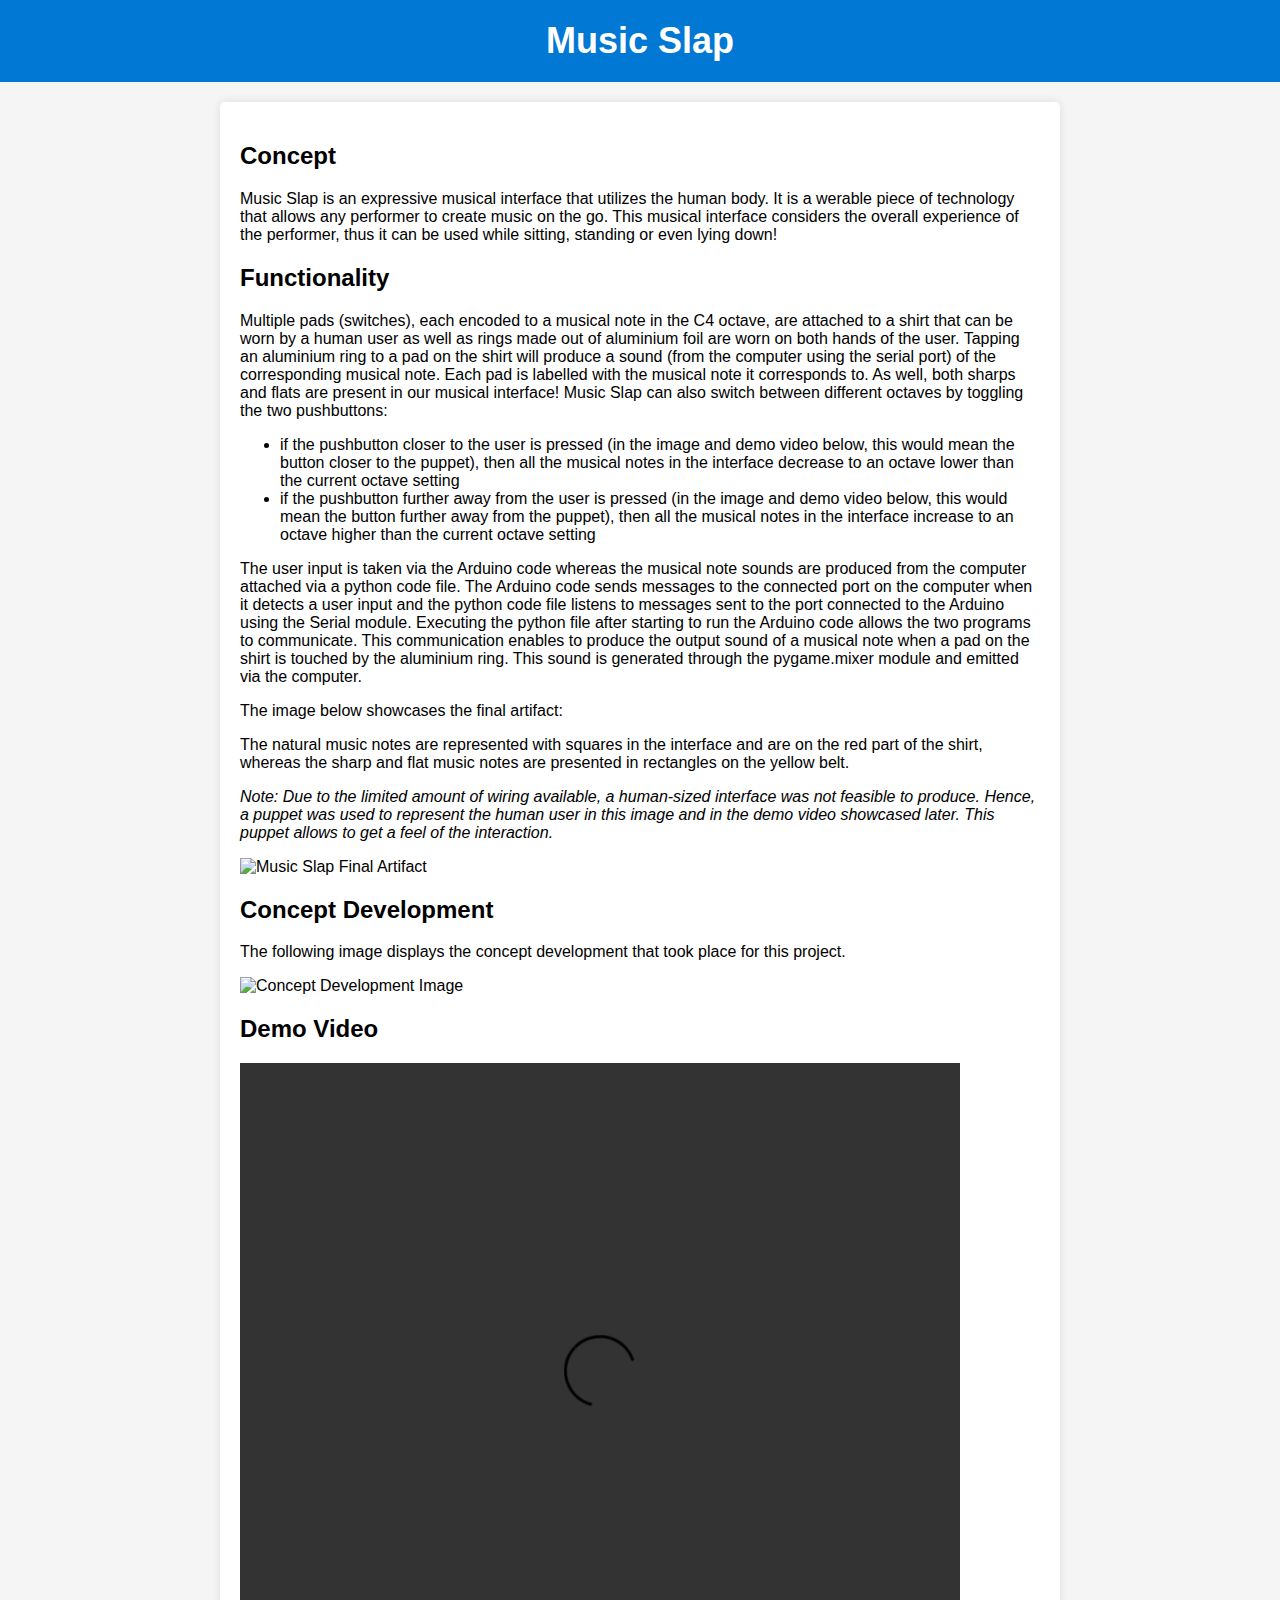
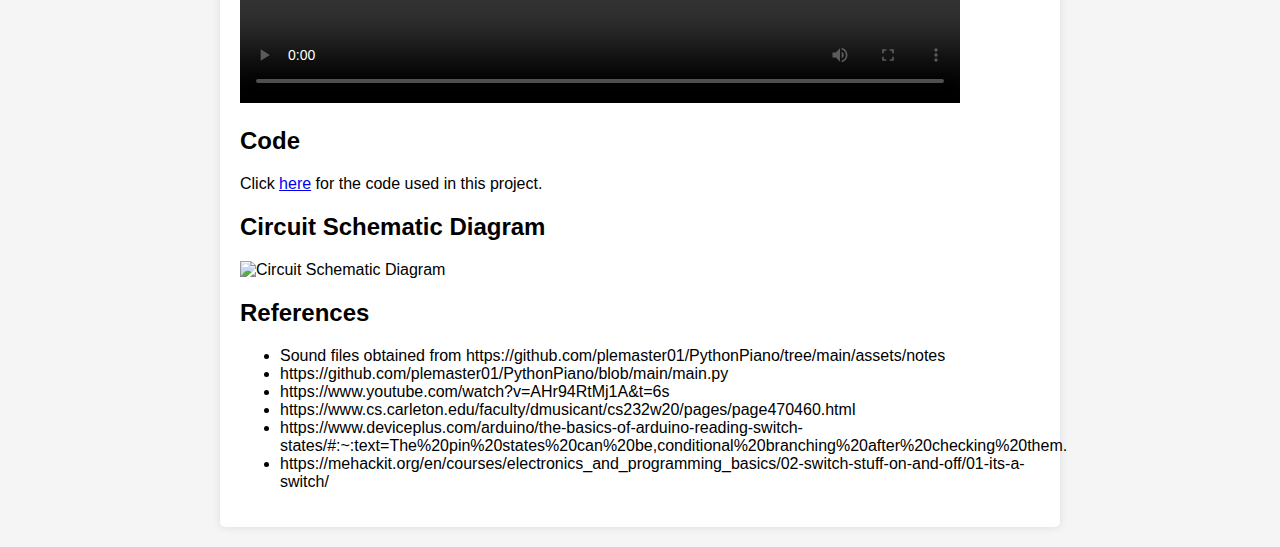
==== A1/index.html @ 2ca3359d "Added html and css files" ====
<!DOCTYPE html>
<html lang="en">
<head>
    <link rel="stylesheet" type="text/css" href="style.css">
    <title>Music Slap</title>
</head>
<body>
    <header>
        <h1>Music Slap</h1>
    </header>

    <div class="container">

        <h2>Concept</h2>
        <p>
            Music Slap is an expressive musical interface that utilizes the human body. It is a werable piece of technology that allows any performer to create music on the go. This musical interface considers the overall experience of the performer, thus it can be used while sitting, standing or even lying down!
        </p>
        <h2>Functionality</h2>
        <p>
            Multiple pads (switches), each encoded to a musical note in the C4 octave, are attached to a shirt that can be worn by a human user as well as rings made out of aluminium foil are worn on both hands of the user. Tapping an aluminium ring to a pad on the shirt will produce a sound (from the computer using the serial port) of the corresponding musical note. Each pad is labelled with the musical note it corresponds to. As well, both sharps and flats are present in our musical interface!
            Music Slap can also switch between different octaves by toggling the two pushbuttons:
            <ul>
                <li>if the pushbutton closer to the user is pressed (in the image and demo video below, this would mean the button closer to the puppet), then all the musical notes in the interface decrease to an octave lower than the current octave setting</li>
                <li>if the pushbutton further away from the user is pressed (in the image and demo video below, this would mean the button further away from the puppet), then all the musical notes in the interface increase to an octave higher than the current octave setting</li>
            </ul>
        </p>
            The user input is taken via the Arduino code whereas the musical note sounds are produced from the computer attached via a python code file. The Arduino code sends messages to the connected port on the computer when it detects a user input and the python code file listens to messages sent to the port connected to the Arduino using the Serial module. Executing the python file after starting to run the Arduino code allows the two programs to communicate. This communication enables to produce the output sound of a musical note when a pad on the shirt is touched by the aluminium ring. This sound is generated through the pygame.mixer module and emitted via the computer.
        
        <p>
            The image below showcases the final artifact:
        </p>
        <p>
            The natural music notes are represented with squares in the interface and are on the red part of the shirt, whereas the sharp and flat music notes are presented in rectangles on the yellow belt.
        </p>
        <p>
            <em>Note: Due to the limited amount of wiring available, a human-sized interface was not feasible to produce. Hence, a puppet was used to represent the human user in this image and in the demo video showcased later. This puppet allows to get a feel of the interaction. </em>
        </p>
        <img src="CPSC599-A1-Photo.jpg" alt="Music Slap Final Artifact">

        <h2>Concept Development</h2>
        <p>The following image displays the concept development that took place for this project.</p>
        <img src="ConceptDev.jpg" alt="Concept Development Image">

        <h2>Demo Video</h2>
        <video width="720" height="640" controls>
            <source src="demo.mp4" type="video/mp4">
        </video>

        <h2>Code</h2>
        <p>Click <a href="https://github.com/vemulapalli3/vemulapalli3.github.io/tree/main/A1/code" target="_blank">here</a> for the code used in this project.</p>

        <h2>Circuit Schematic Diagram</h2>
        <img src="Schematic.PNG" alt="Circuit Schematic Diagram">

        <h2>References</h2>
        <p>
            <ul>
                <li>Sound files obtained from  https://github.com/plemaster01/PythonPiano/tree/main/assets/notes </li>
                <li>https://github.com/plemaster01/PythonPiano/blob/main/main.py </li>
                <li>https://www.youtube.com/watch?v=AHr94RtMj1A&t=6s </li>
                <li>https://www.cs.carleton.edu/faculty/dmusicant/cs232w20/pages/page470460.html </li>
                <li>https://www.deviceplus.com/arduino/the-basics-of-arduino-reading-switch-states/#:~:text=The%20pin%20states%20can%20be,conditional%20branching%20after%20checking%20them. </li>
                <li>https://mehackit.org/en/courses/electronics_and_programming_basics/02-switch-stuff-on-and-off/01-its-a-switch/ </li>
            </ul>
        </p>
    </div>
</body>
</html>
---- A1/style.css ----
body {
    font-family: Arial, sans-serif;
    margin: 0;
    padding: 0;
    background-color: #f5f5f5;
}
header {
    background-color: #0078d4;
    color: #fff;
    padding: 20px;
    text-align: center;
}
h1 {
    font-size: 36px;
    margin: 0;
}
img {
    max-width: 800px;
}
.container {
    max-width: 800px;
    margin: 20px auto;
    padding: 20px;
    background-color: #fff;
    box-shadow: 0 0 10px rgba(0, 0, 0, 0.1);
    border-radius: 5px;
}
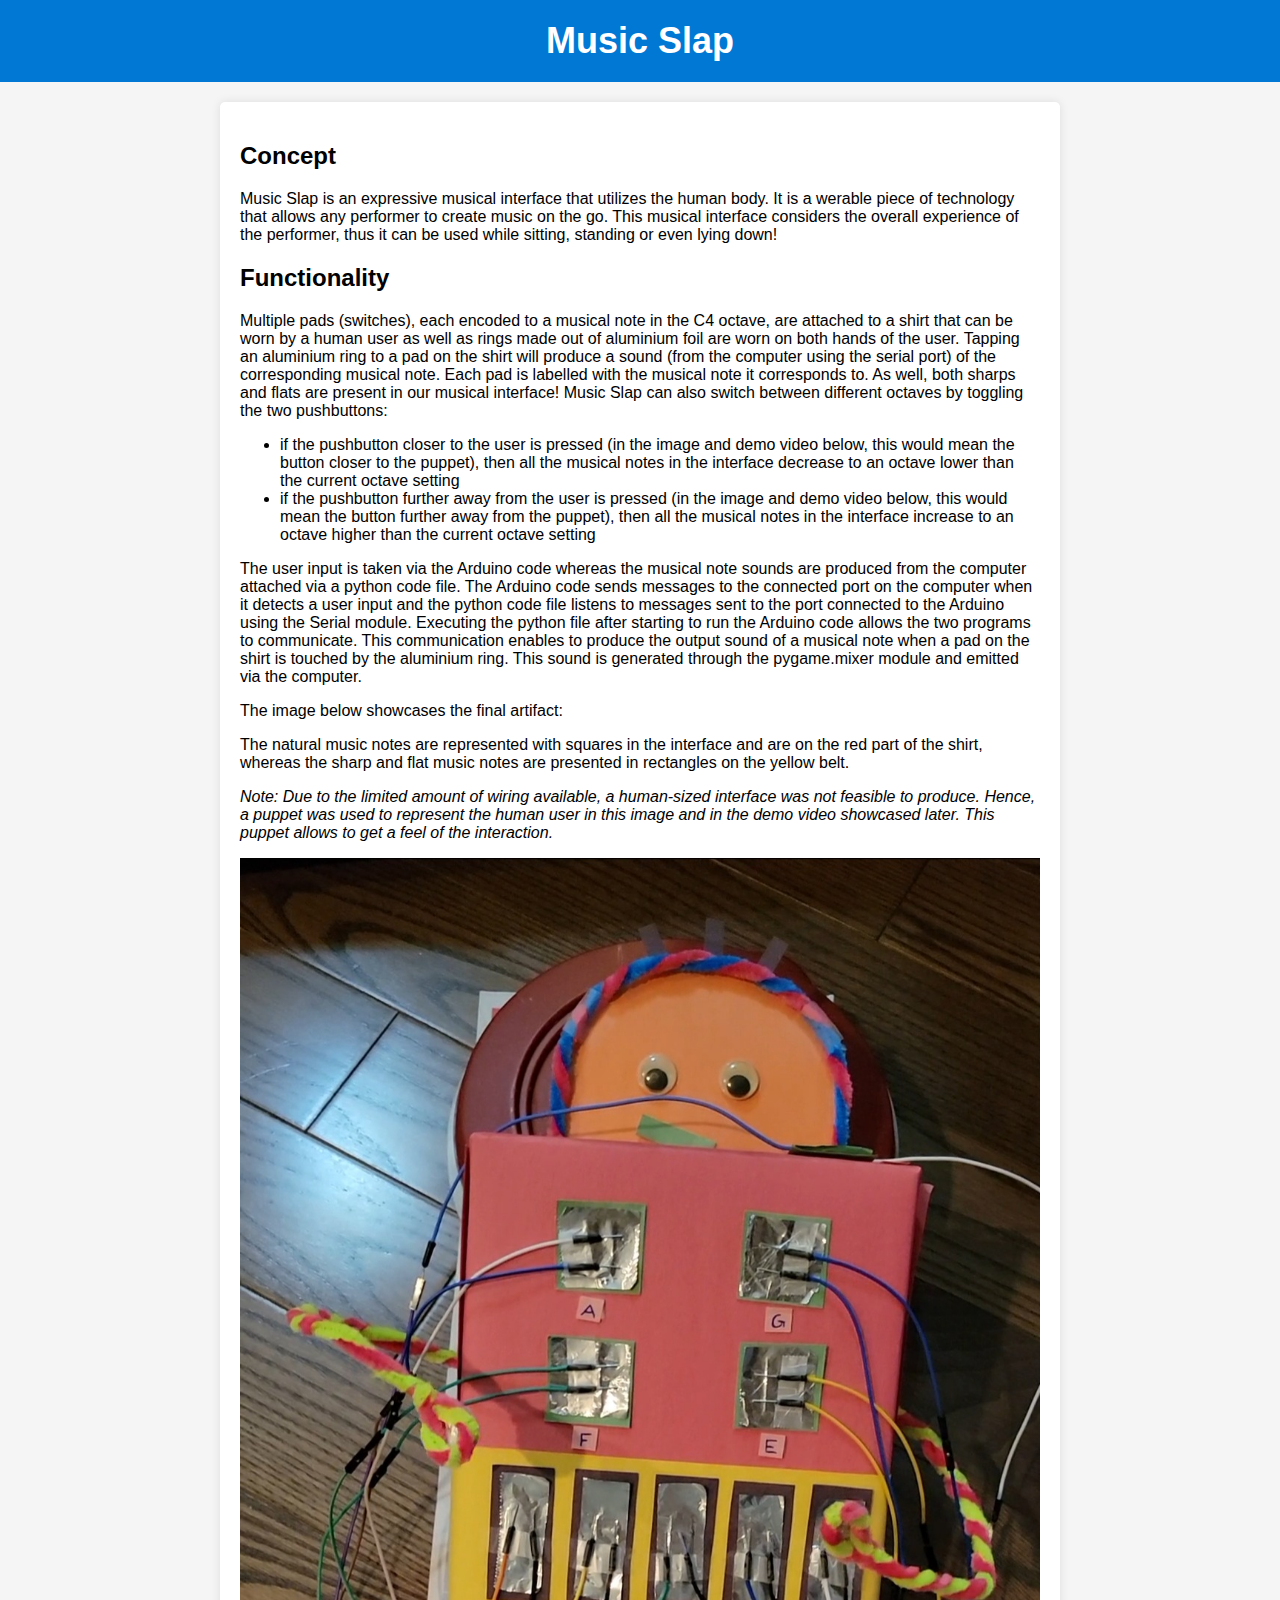
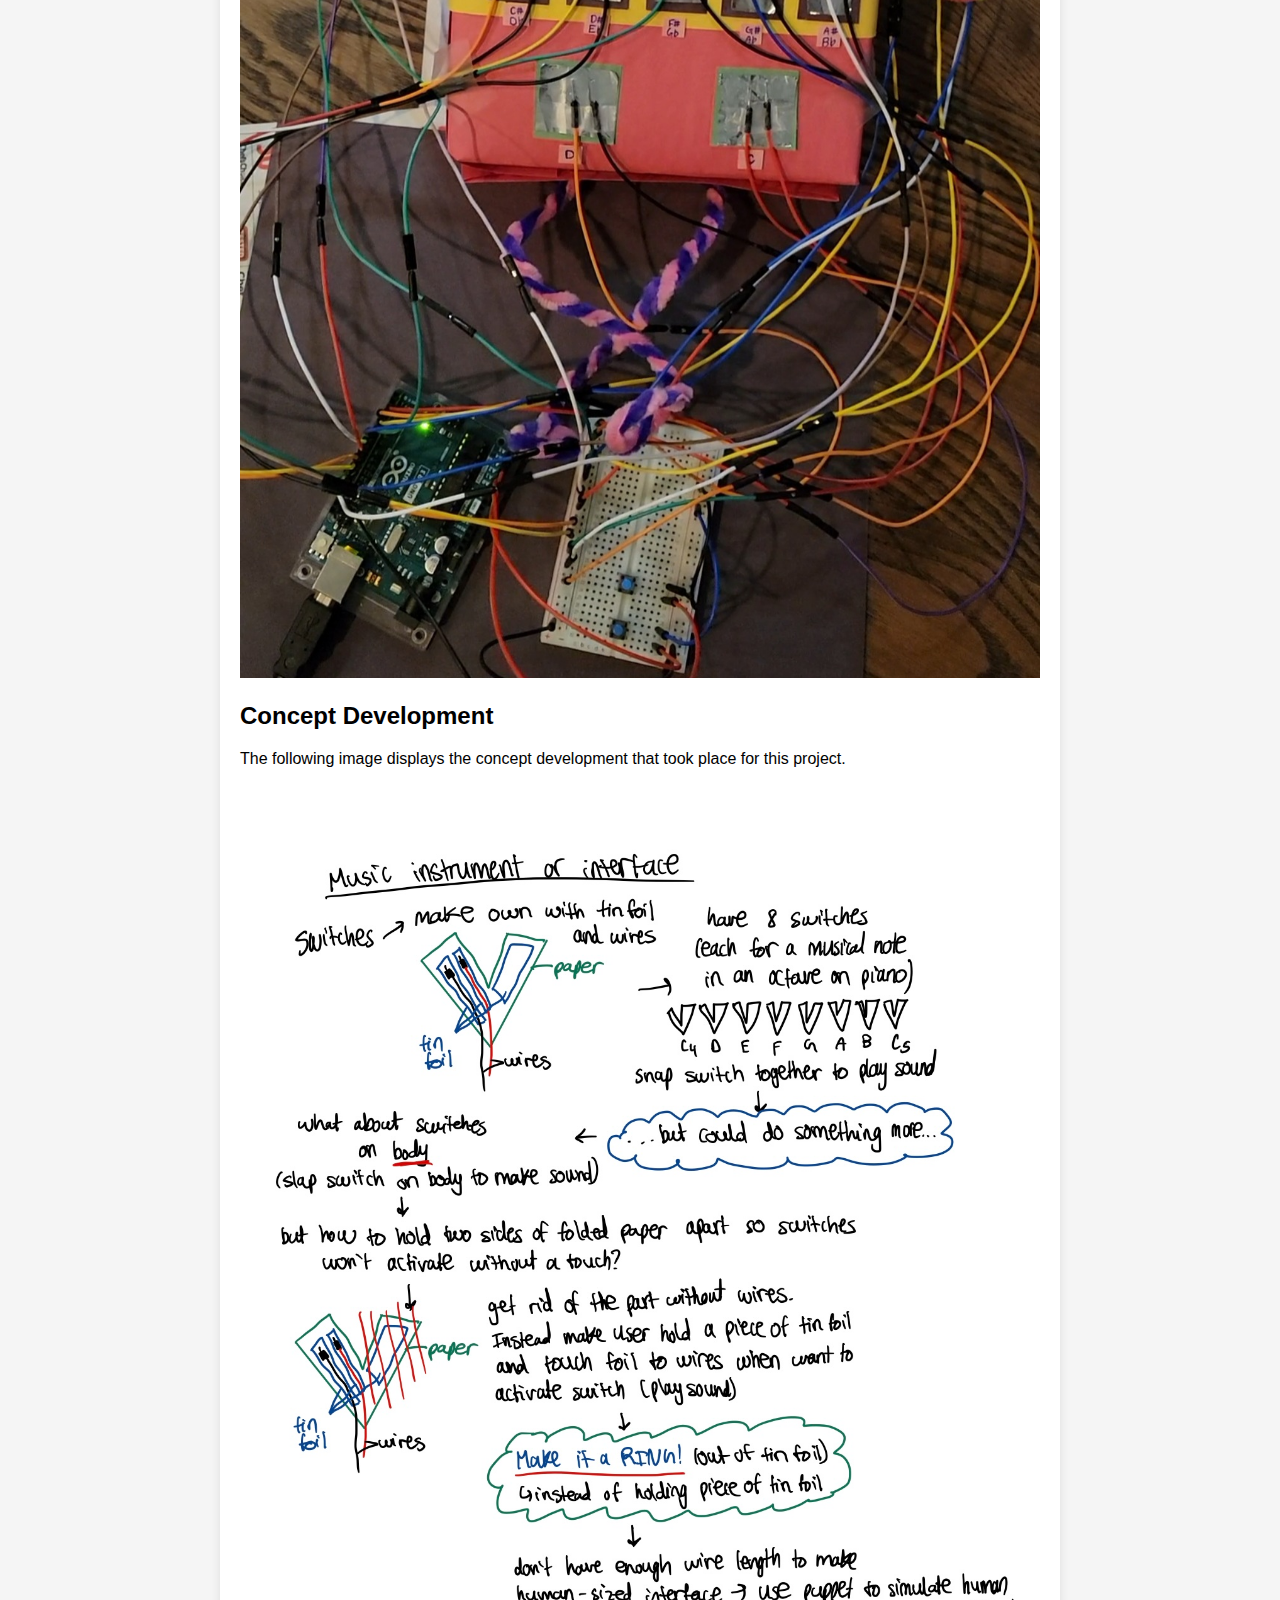
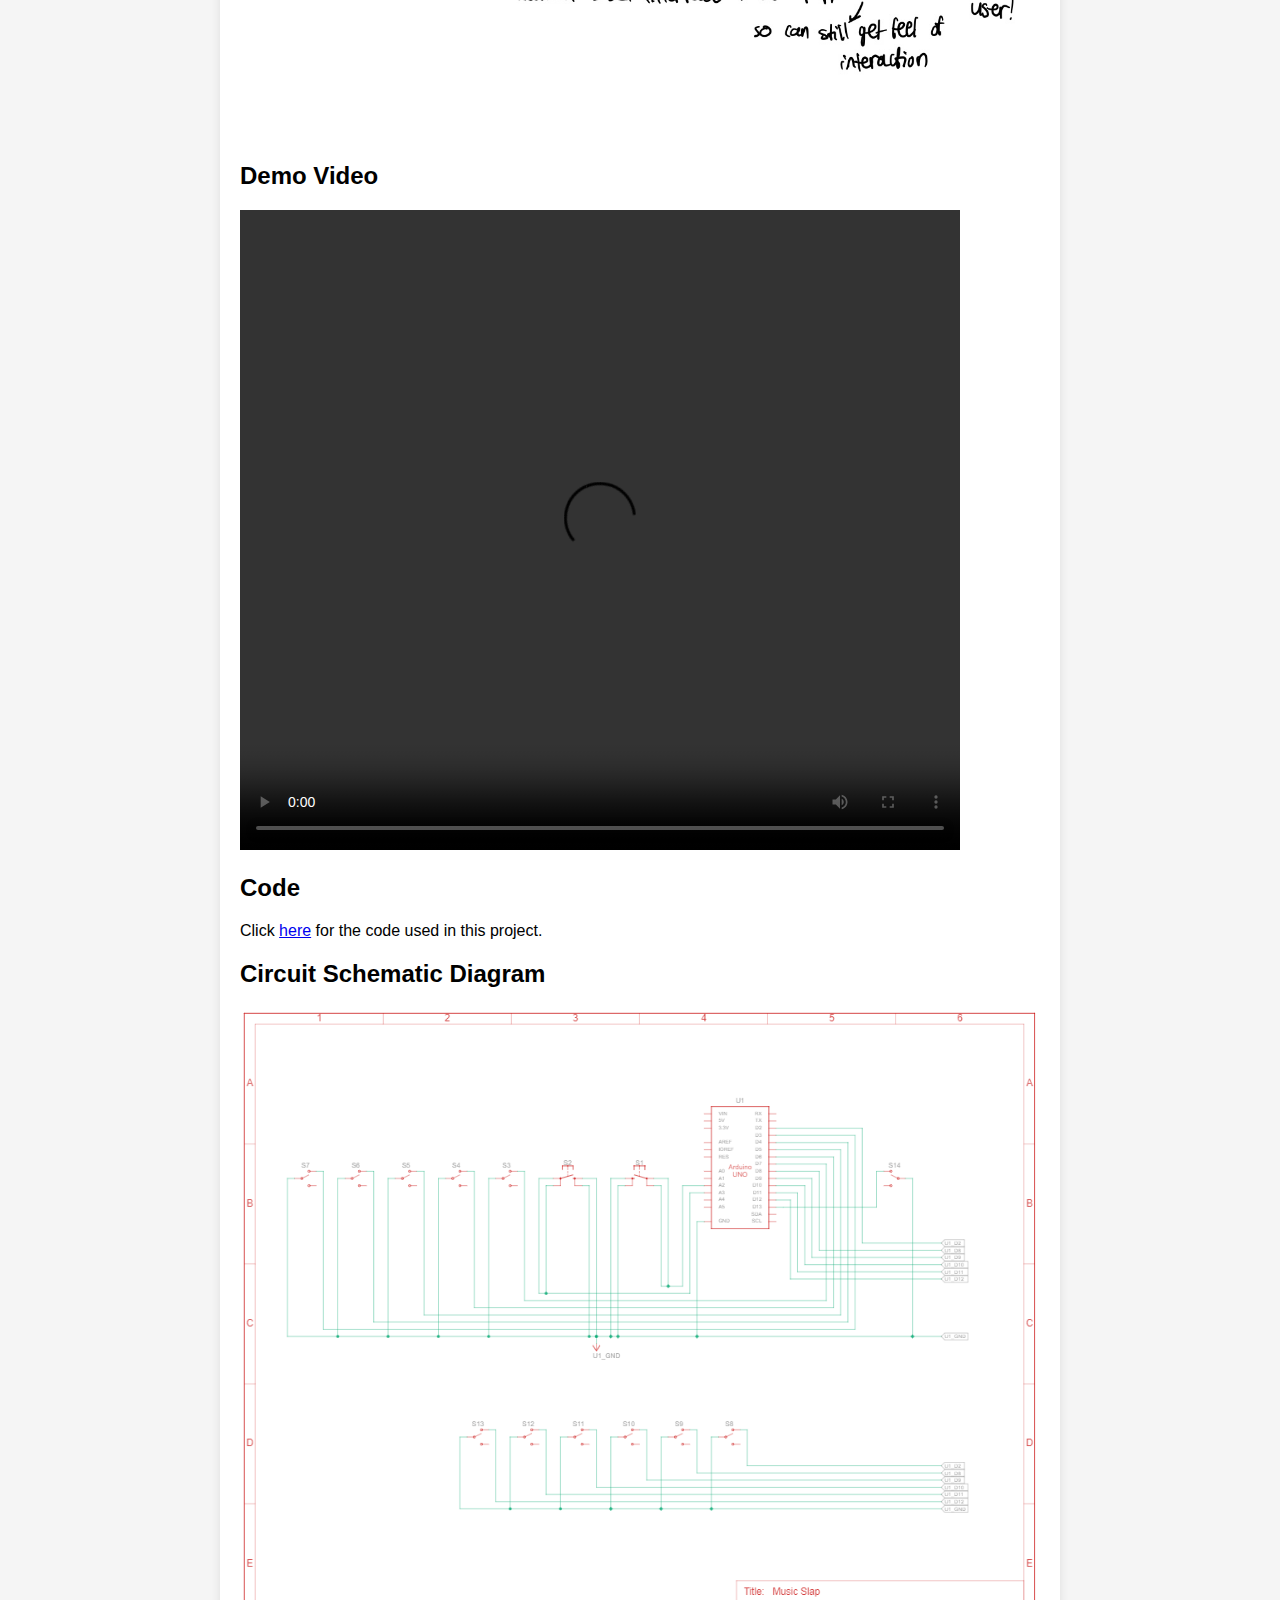
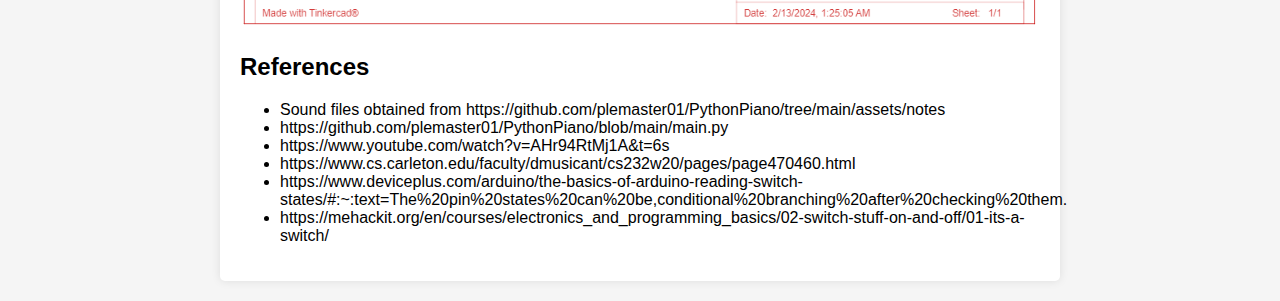
==== commit ea5978d3: "Updated index.html" ====
--- a/A1/index.html
+++ b/A1/index.html
@@ -35,7 +35,7 @@
         <p>
             <em>Note: Due to the limited amount of wiring available, a human-sized interface was not feasible to produce. Hence, a puppet was used to represent the human user in this image and in the demo video showcased later. This puppet allows to get a feel of the interaction. </em>
         </p>
-        <img src="CPSC599-A1-Photo.jpg" alt="Music Slap Final Artifact">
+        <img src="Final_artifact.jpg" alt="Music Slap Final Artifact">
 
         <h2>Concept Development</h2>
         <p>The following image displays the concept development that took place for this project.</p>
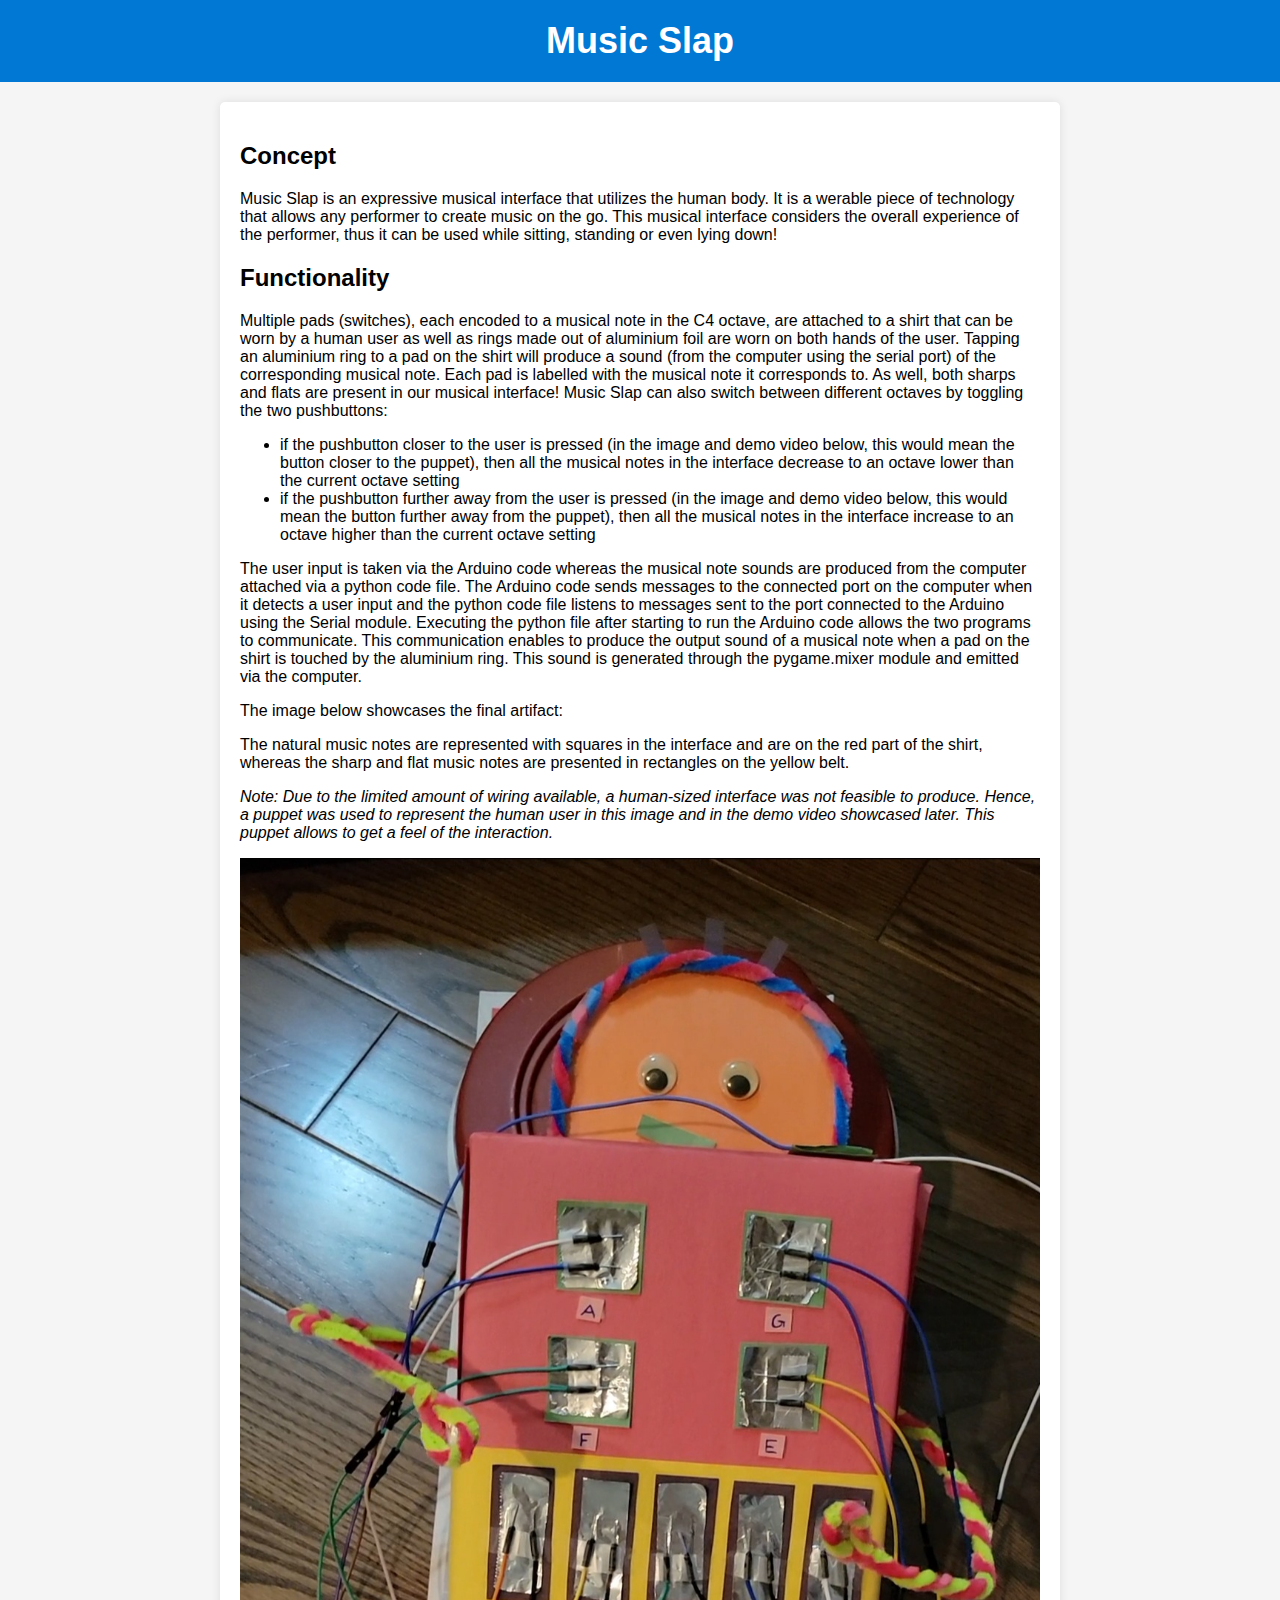
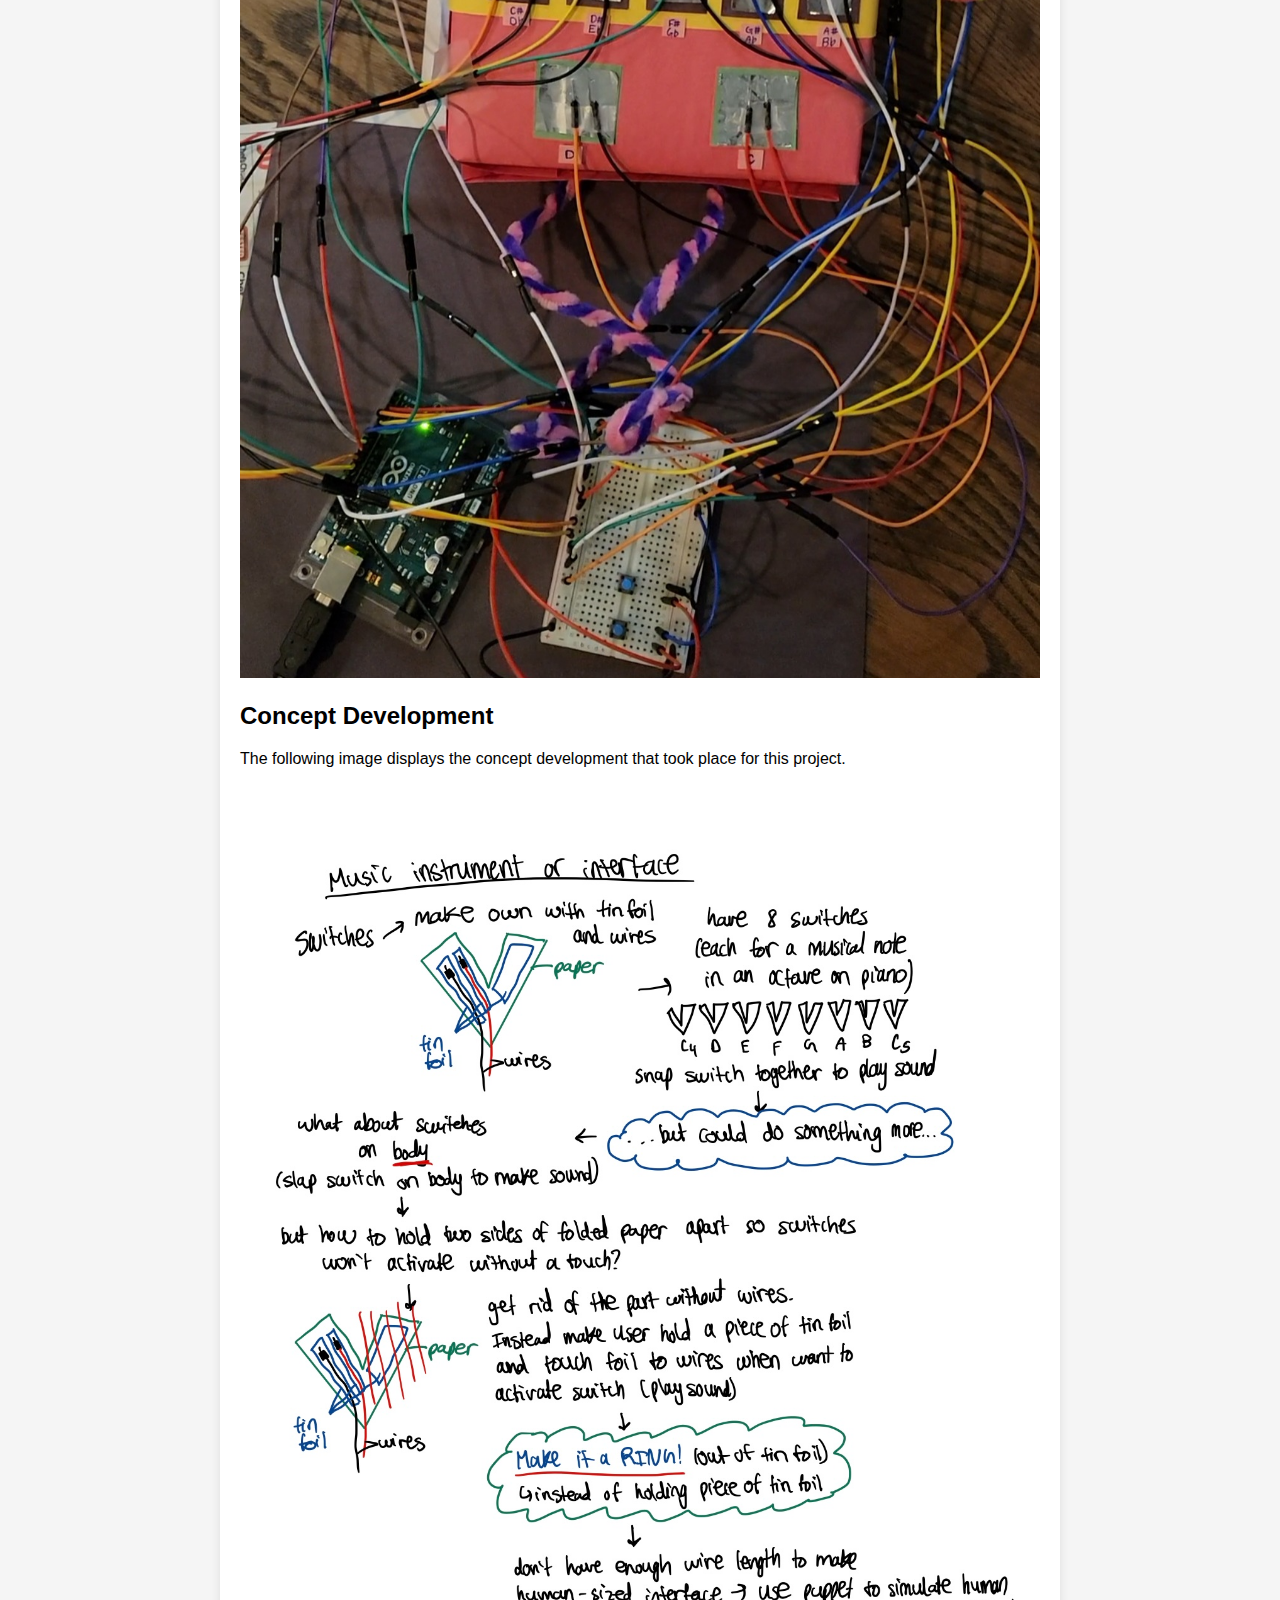
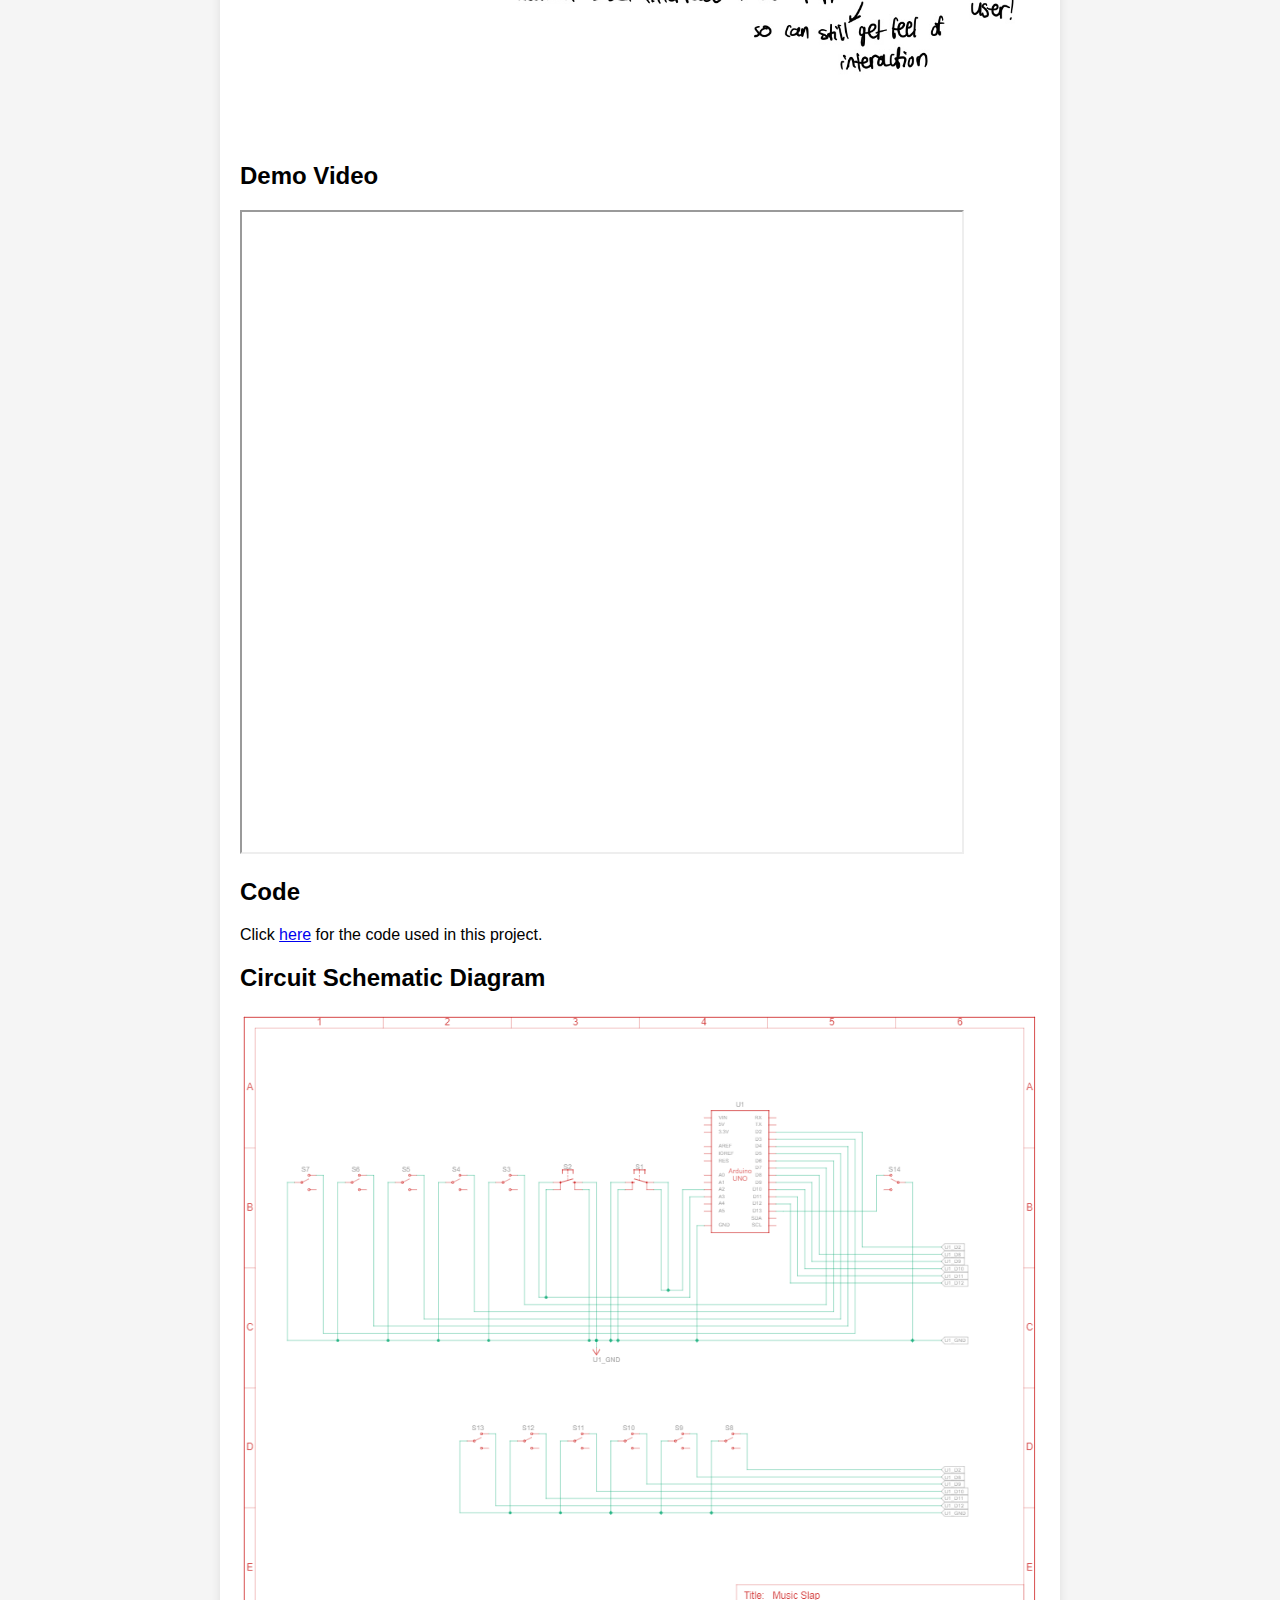
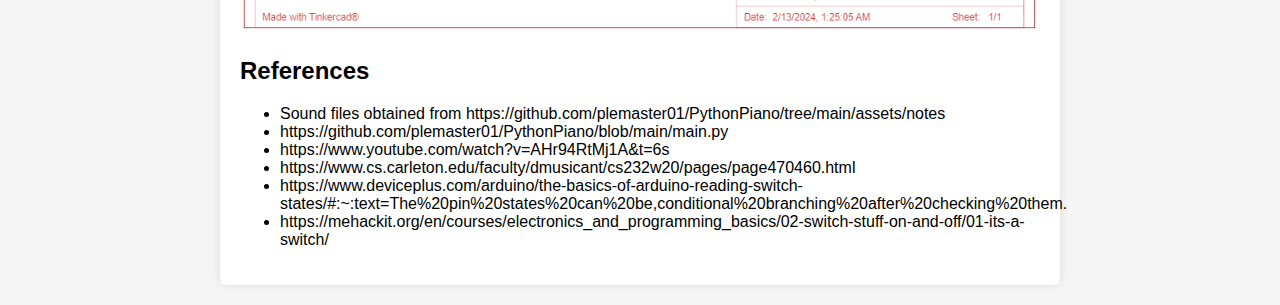
==== commit e2727321: "Updated index.html" ====
--- a/A1/index.html
+++ b/A1/index.html
@@ -42,9 +42,8 @@
         <img src="ConceptDev.jpg" alt="Concept Development Image">
 
         <h2>Demo Video</h2>
-        <video width="720" height="640" controls>
-            <source src="demo.mp4" type="video/mp4">
-        </video>
+        <iframe width="720" height="640" src="">
+        </iframe>
 
         <h2>Code</h2>
         <p>Click <a href="https://github.com/vemulapalli3/vemulapalli3.github.io/tree/main/A1/code" target="_blank">here</a> for the code used in this project.</p>
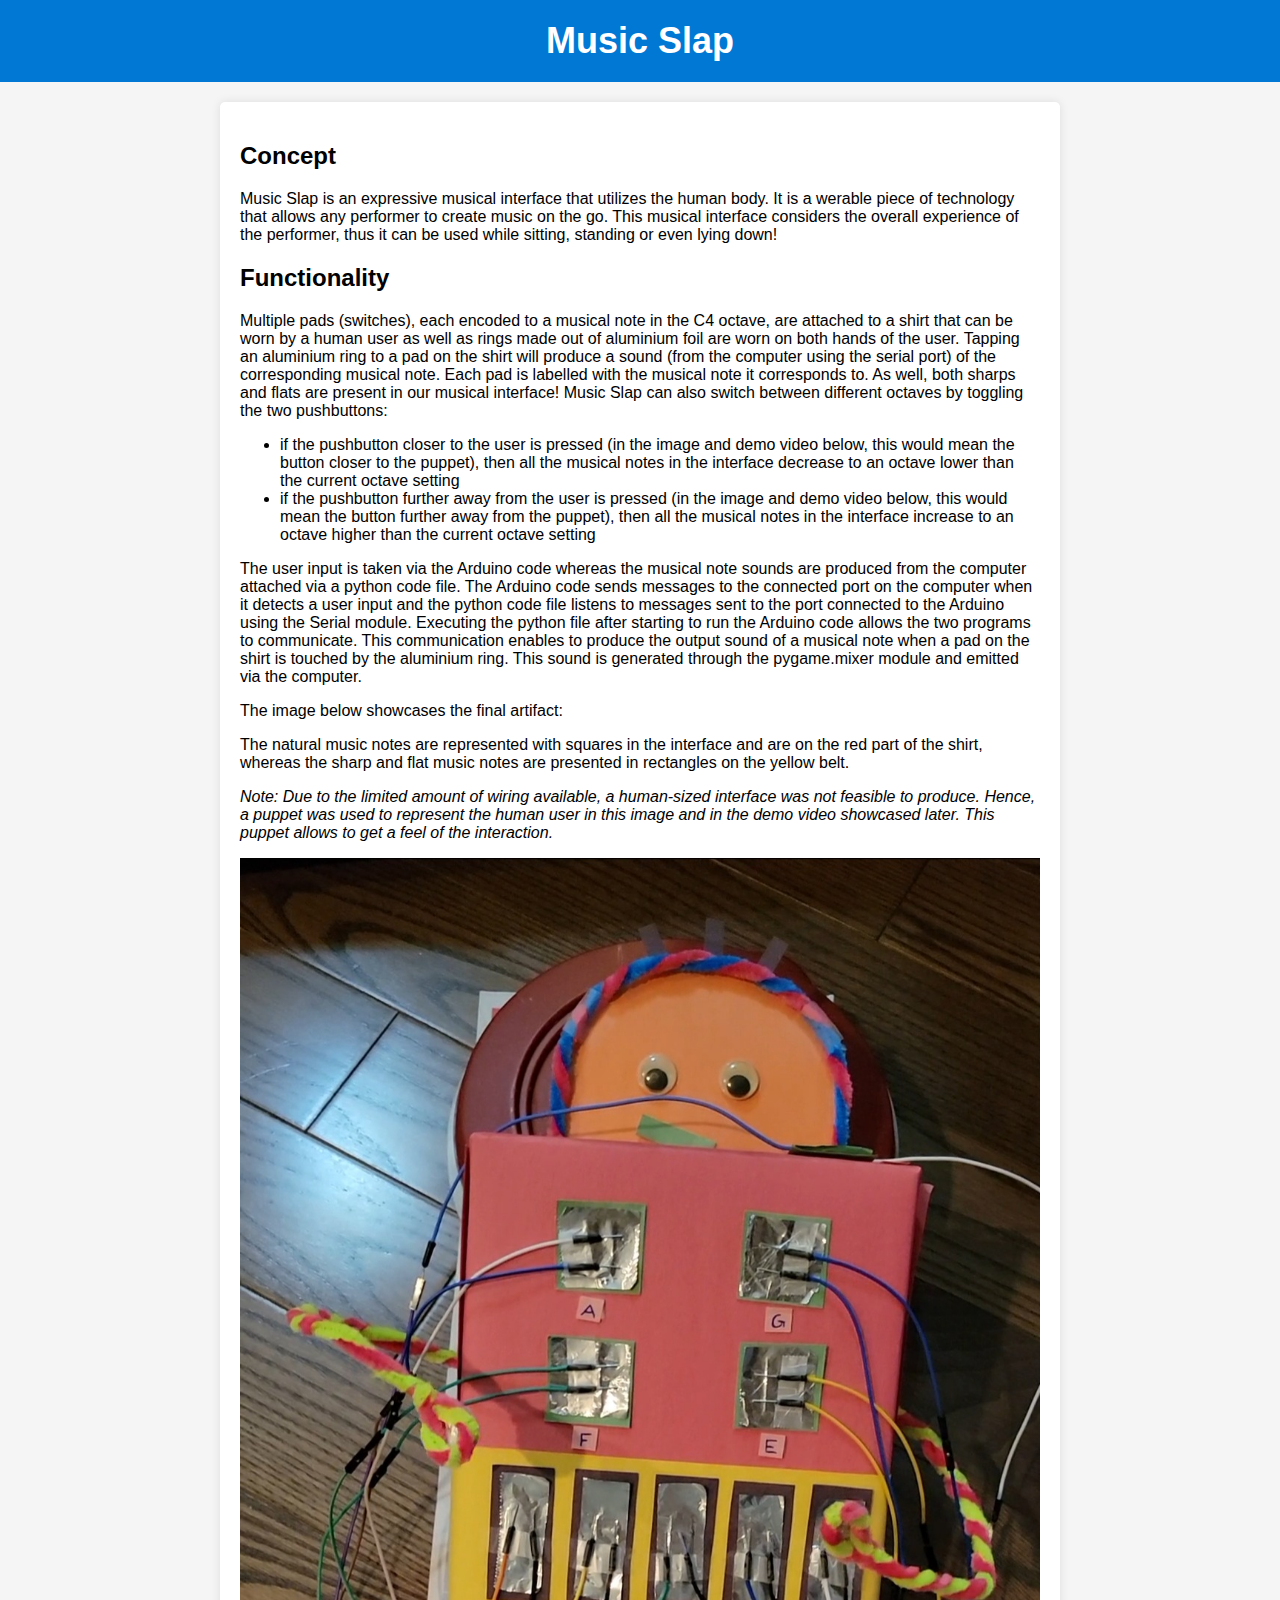
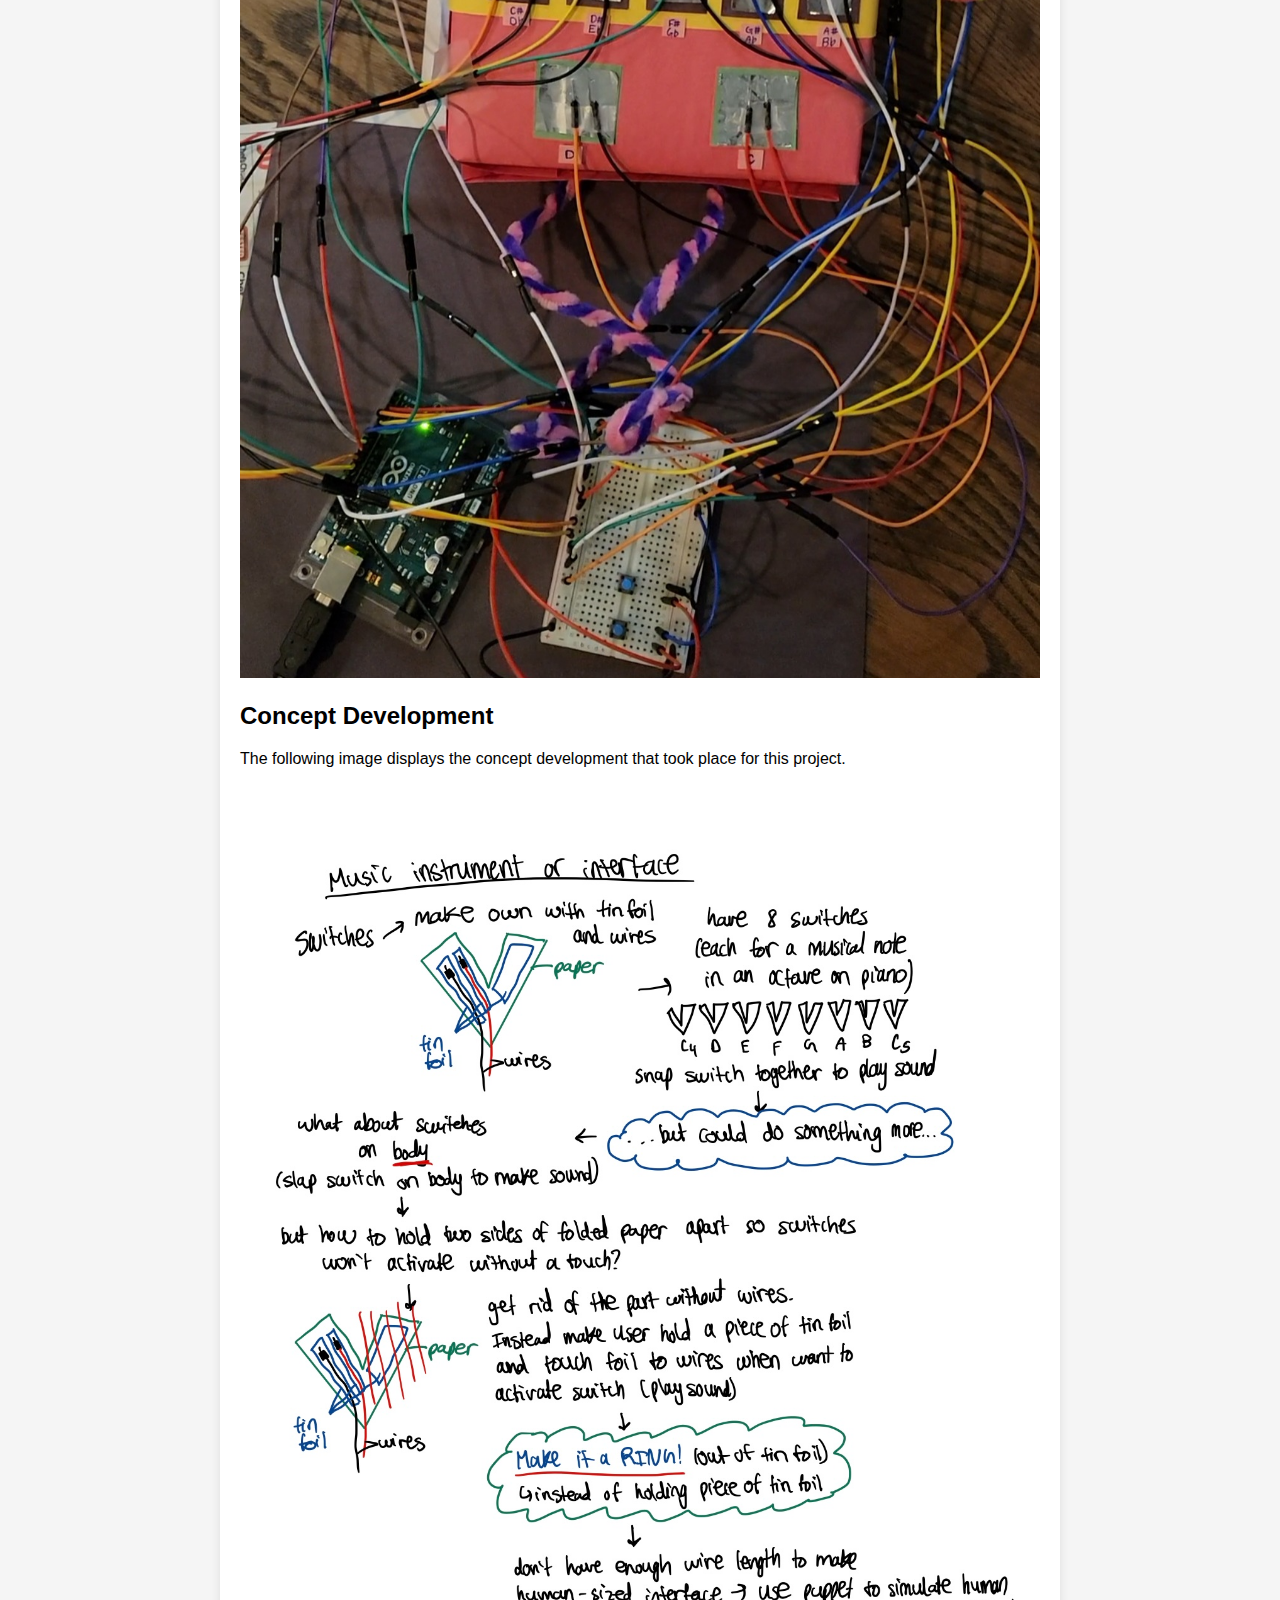
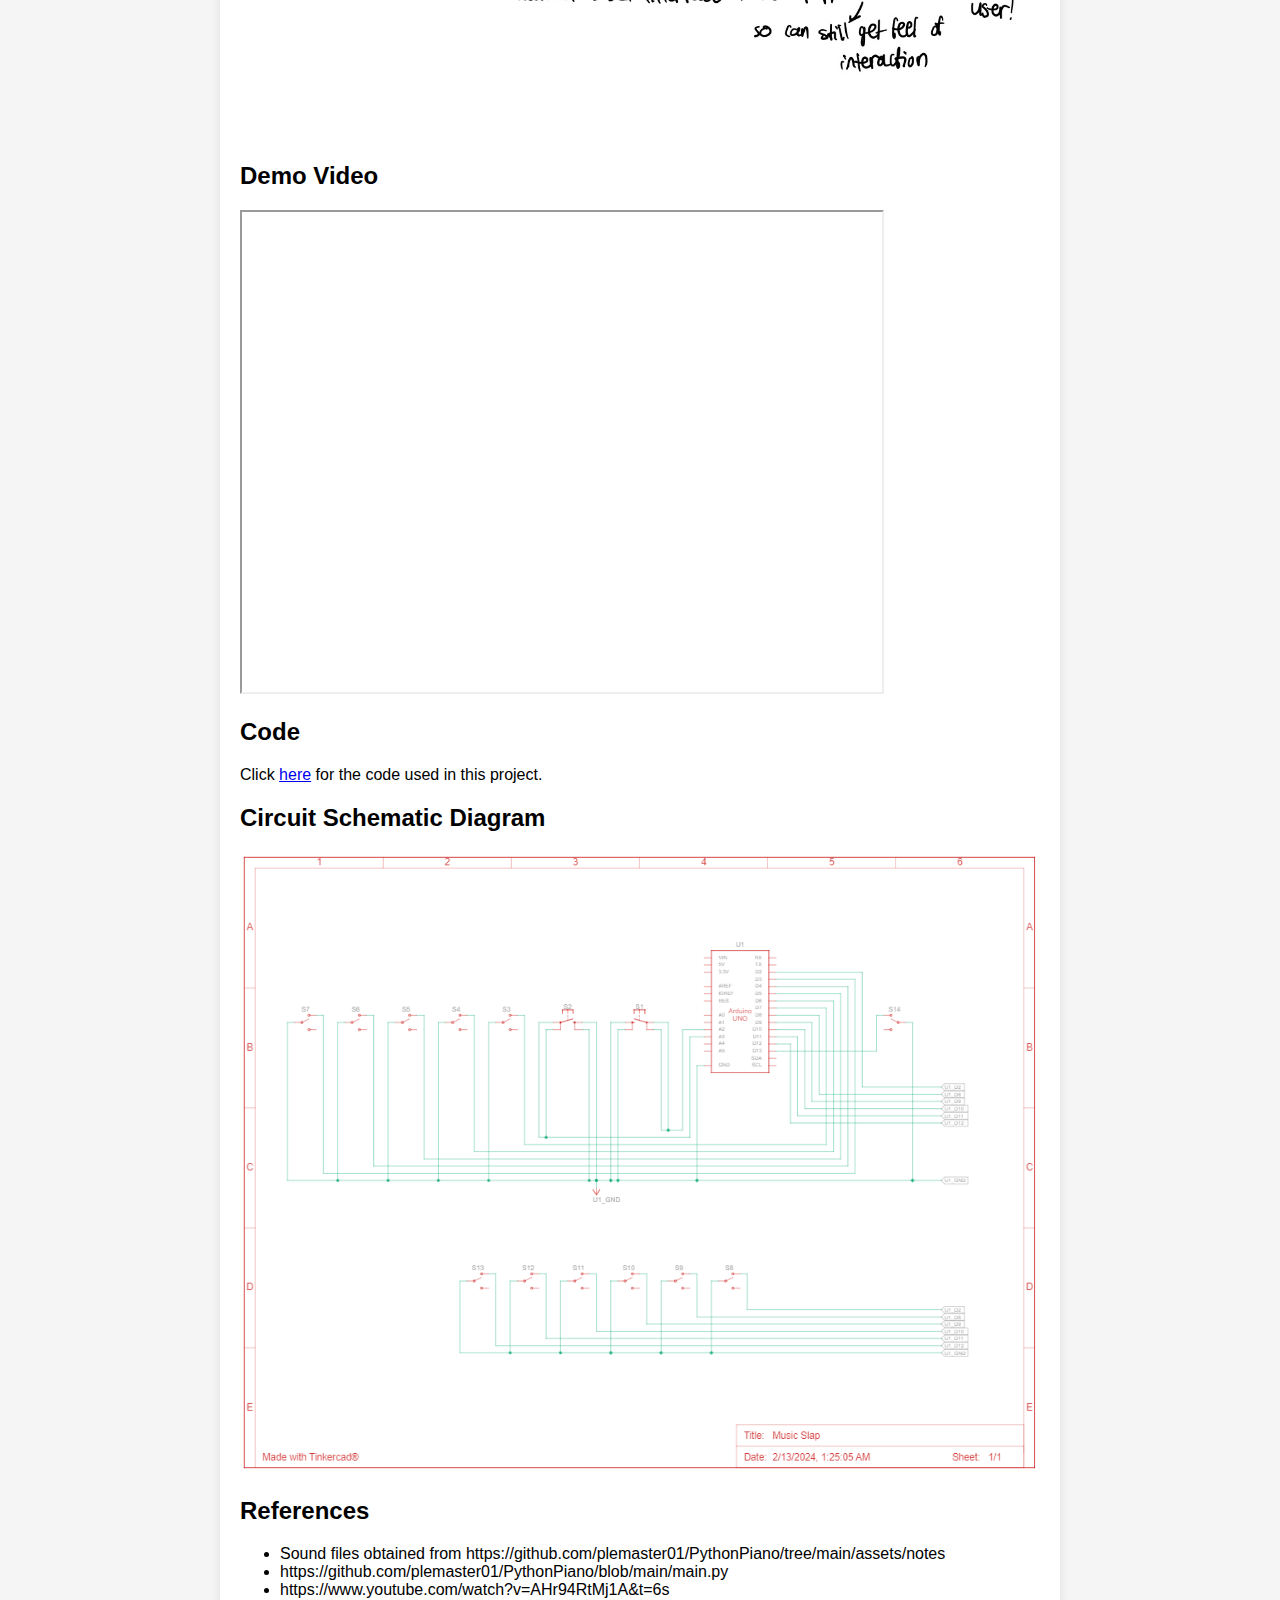
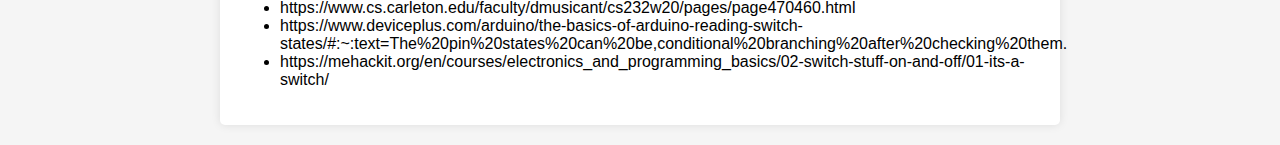
==== commit 56c79f43: "Updated index.html" ====
--- a/A1/index.html
+++ b/A1/index.html
@@ -42,8 +42,7 @@
         <img src="ConceptDev.jpg" alt="Concept Development Image">
 
         <h2>Demo Video</h2>
-        <iframe width="720" height="640" src="">
-        </iframe>
+        <iframe src="https://drive.google.com/file/d/1qc3-45LWglJuselfwNBjFcCY1qp2lzQ5/preview" width="640" height="480" allow="autoplay"></iframe>
 
         <h2>Code</h2>
         <p>Click <a href="https://github.com/vemulapalli3/vemulapalli3.github.io/tree/main/A1/code" target="_blank">here</a> for the code used in this project.</p>
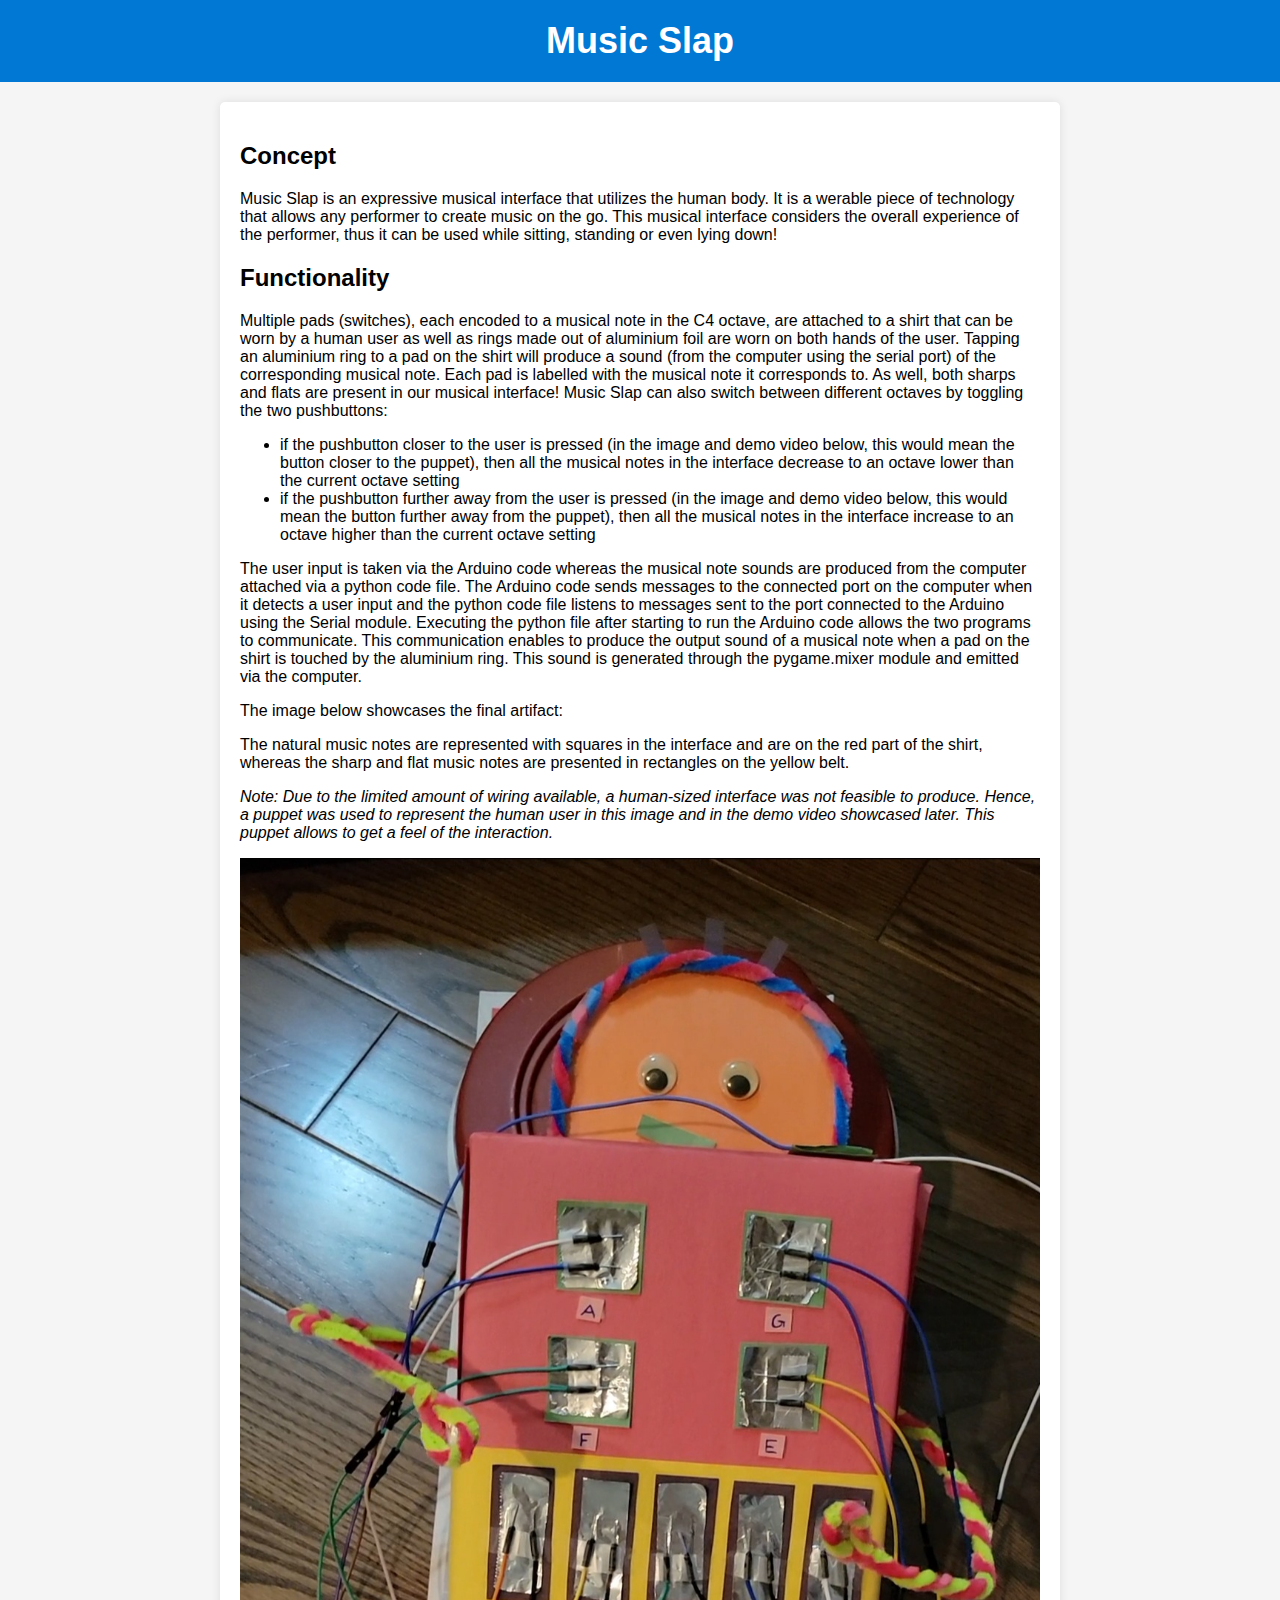
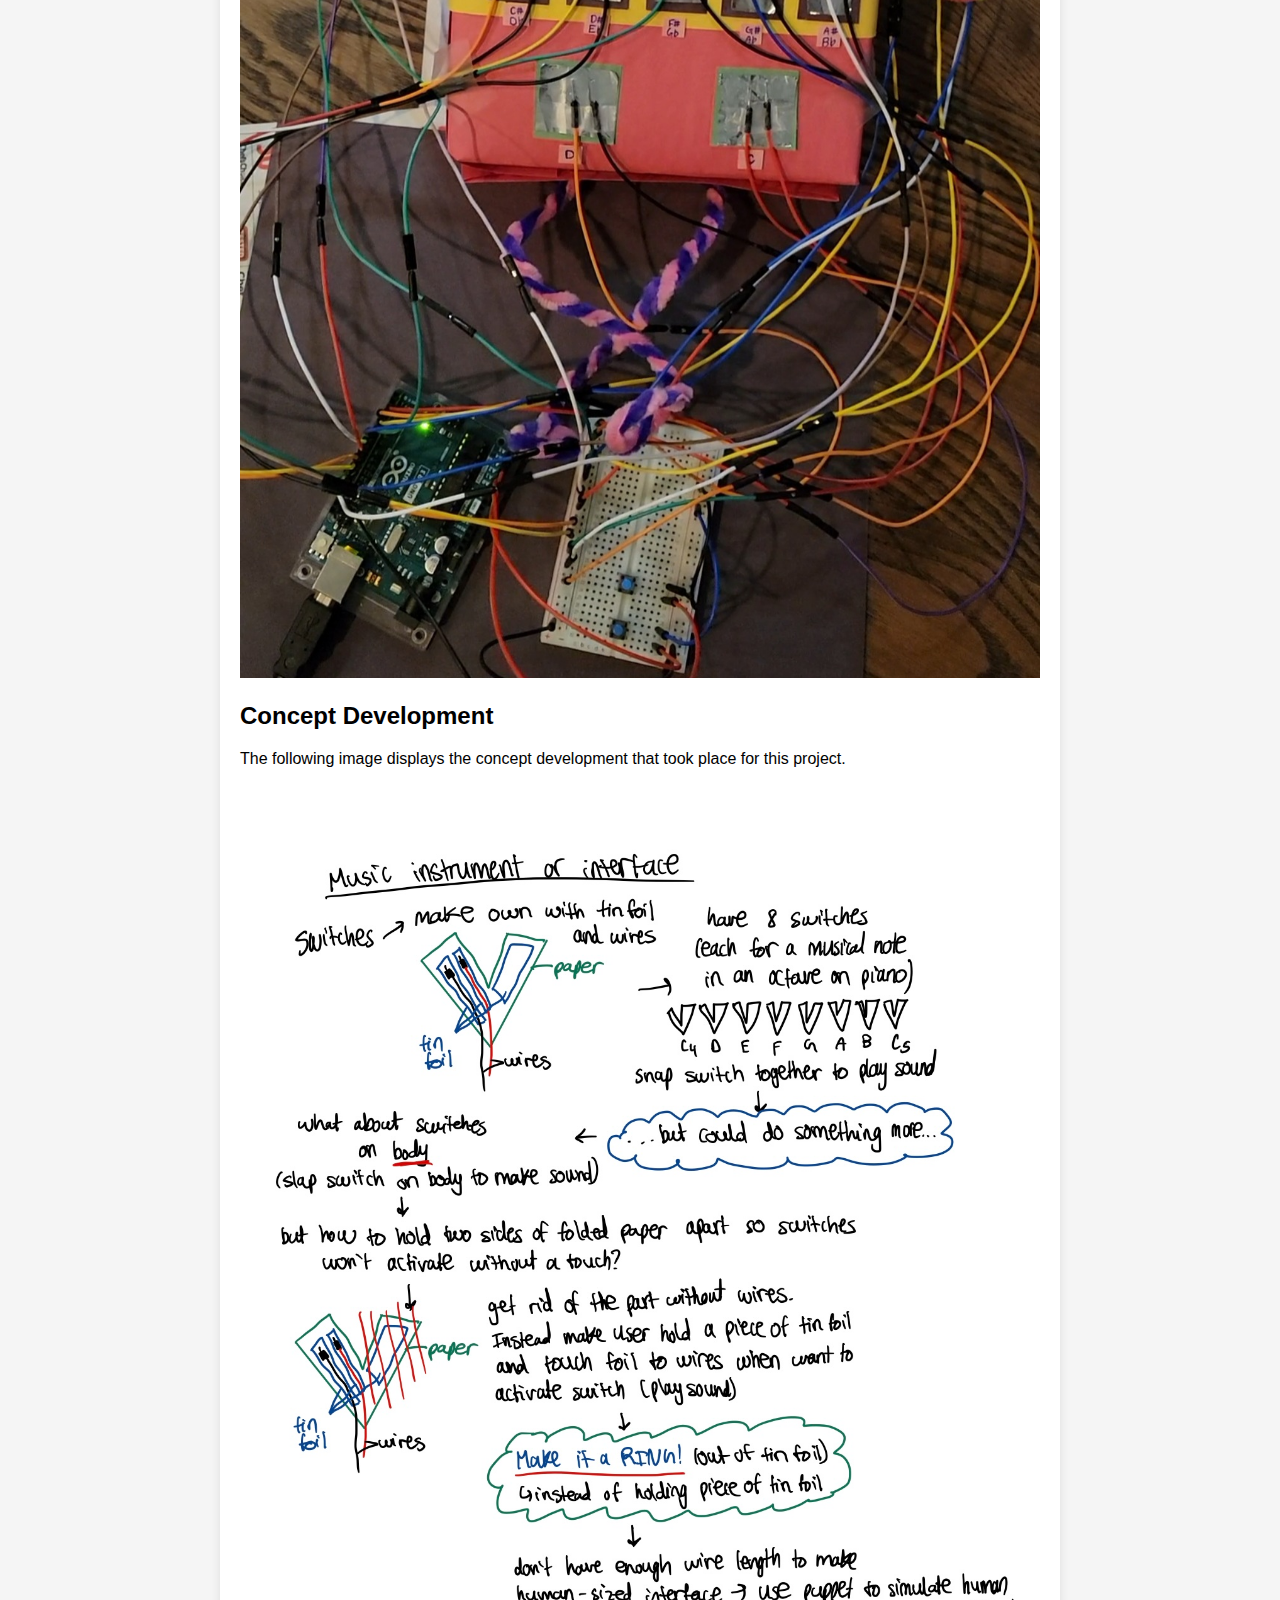
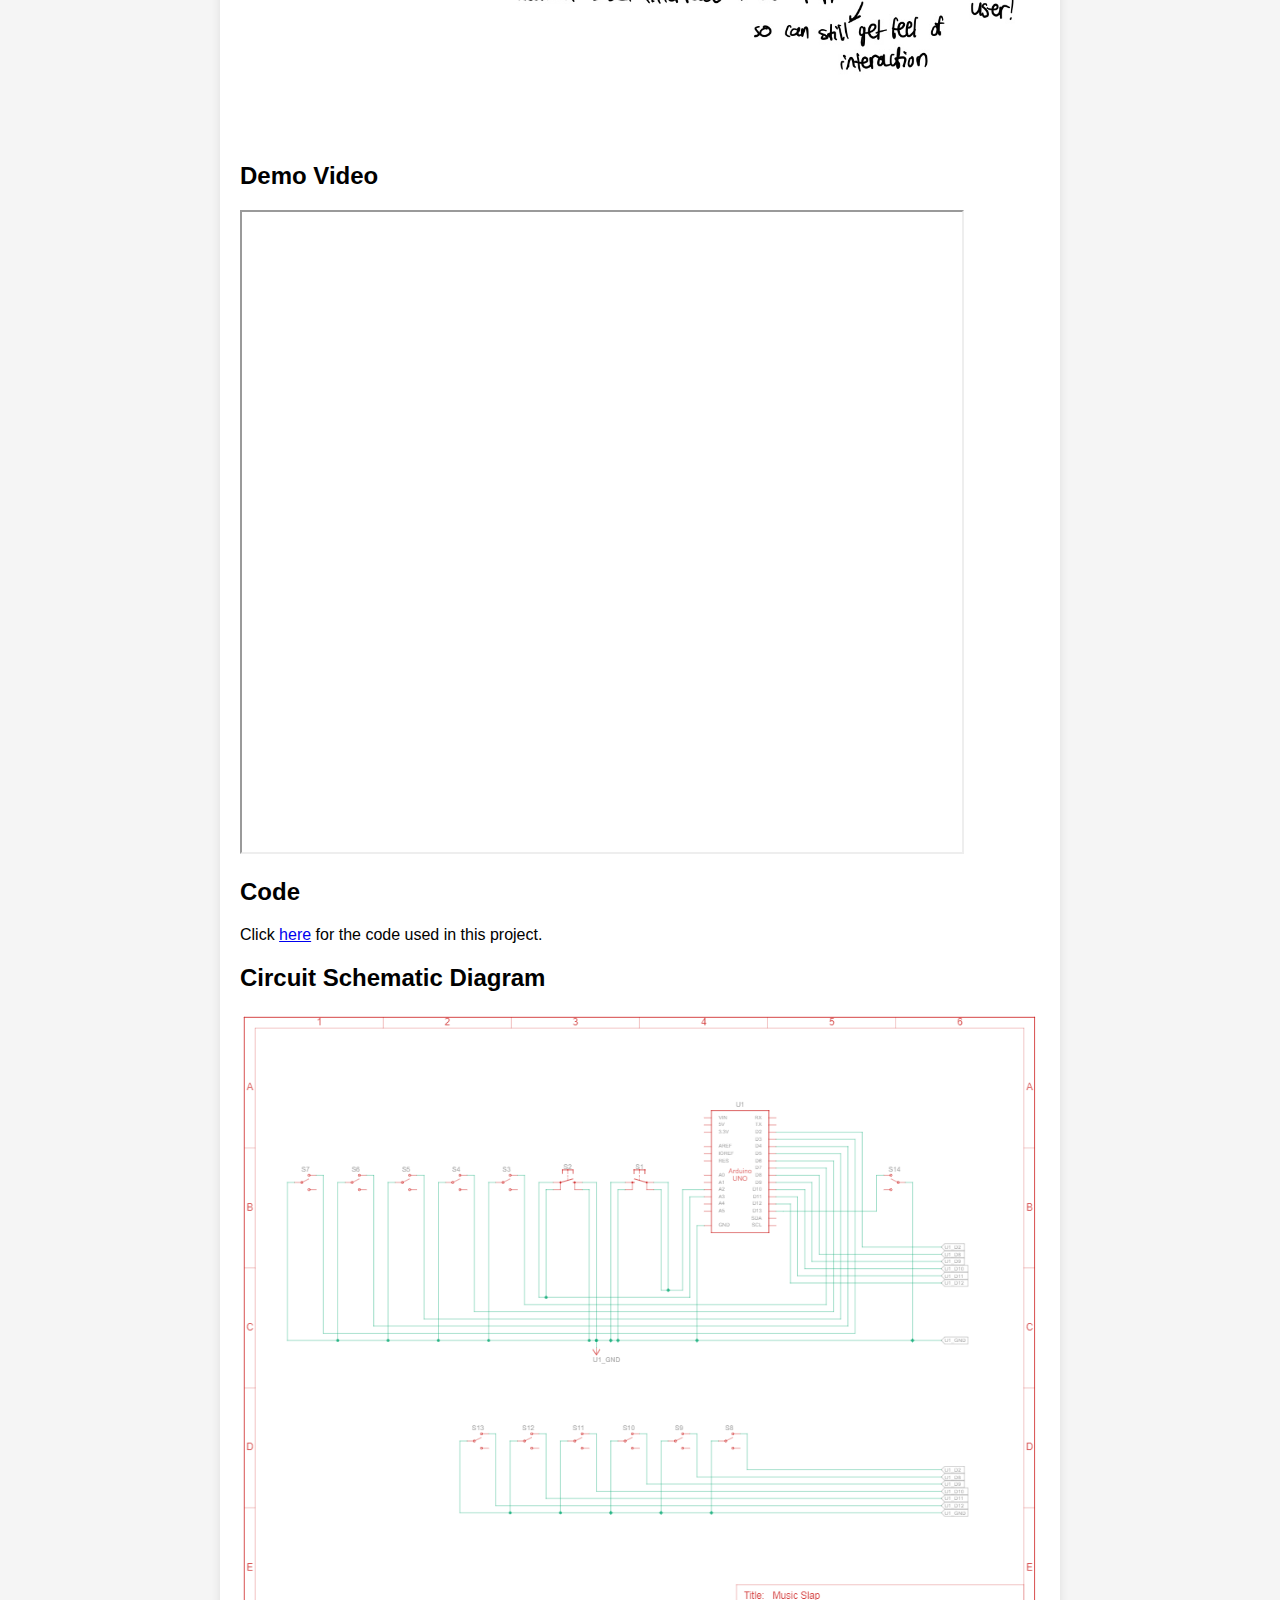
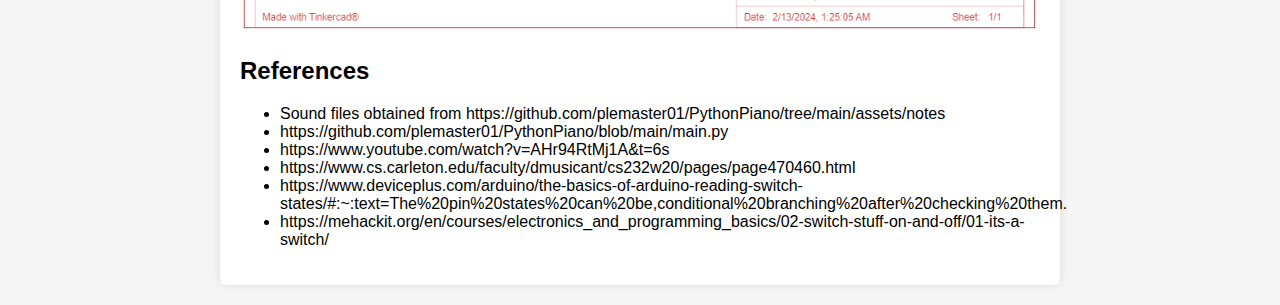
==== commit 0ddf3b48: "Updated index.html" ====
--- a/A1/index.html
+++ b/A1/index.html
@@ -42,7 +42,8 @@
         <img src="ConceptDev.jpg" alt="Concept Development Image">
 
         <h2>Demo Video</h2>
-        <iframe src="https://drive.google.com/file/d/1qc3-45LWglJuselfwNBjFcCY1qp2lzQ5/preview" width="640" height="480" allow="autoplay"></iframe>
+        <iframe width="720" height="640" src="https://youtu.be/ktUO6GlDO9E">
+        </iframe>
 
         <h2>Code</h2>
         <p>Click <a href="https://github.com/vemulapalli3/vemulapalli3.github.io/tree/main/A1/code" target="_blank">here</a> for the code used in this project.</p>
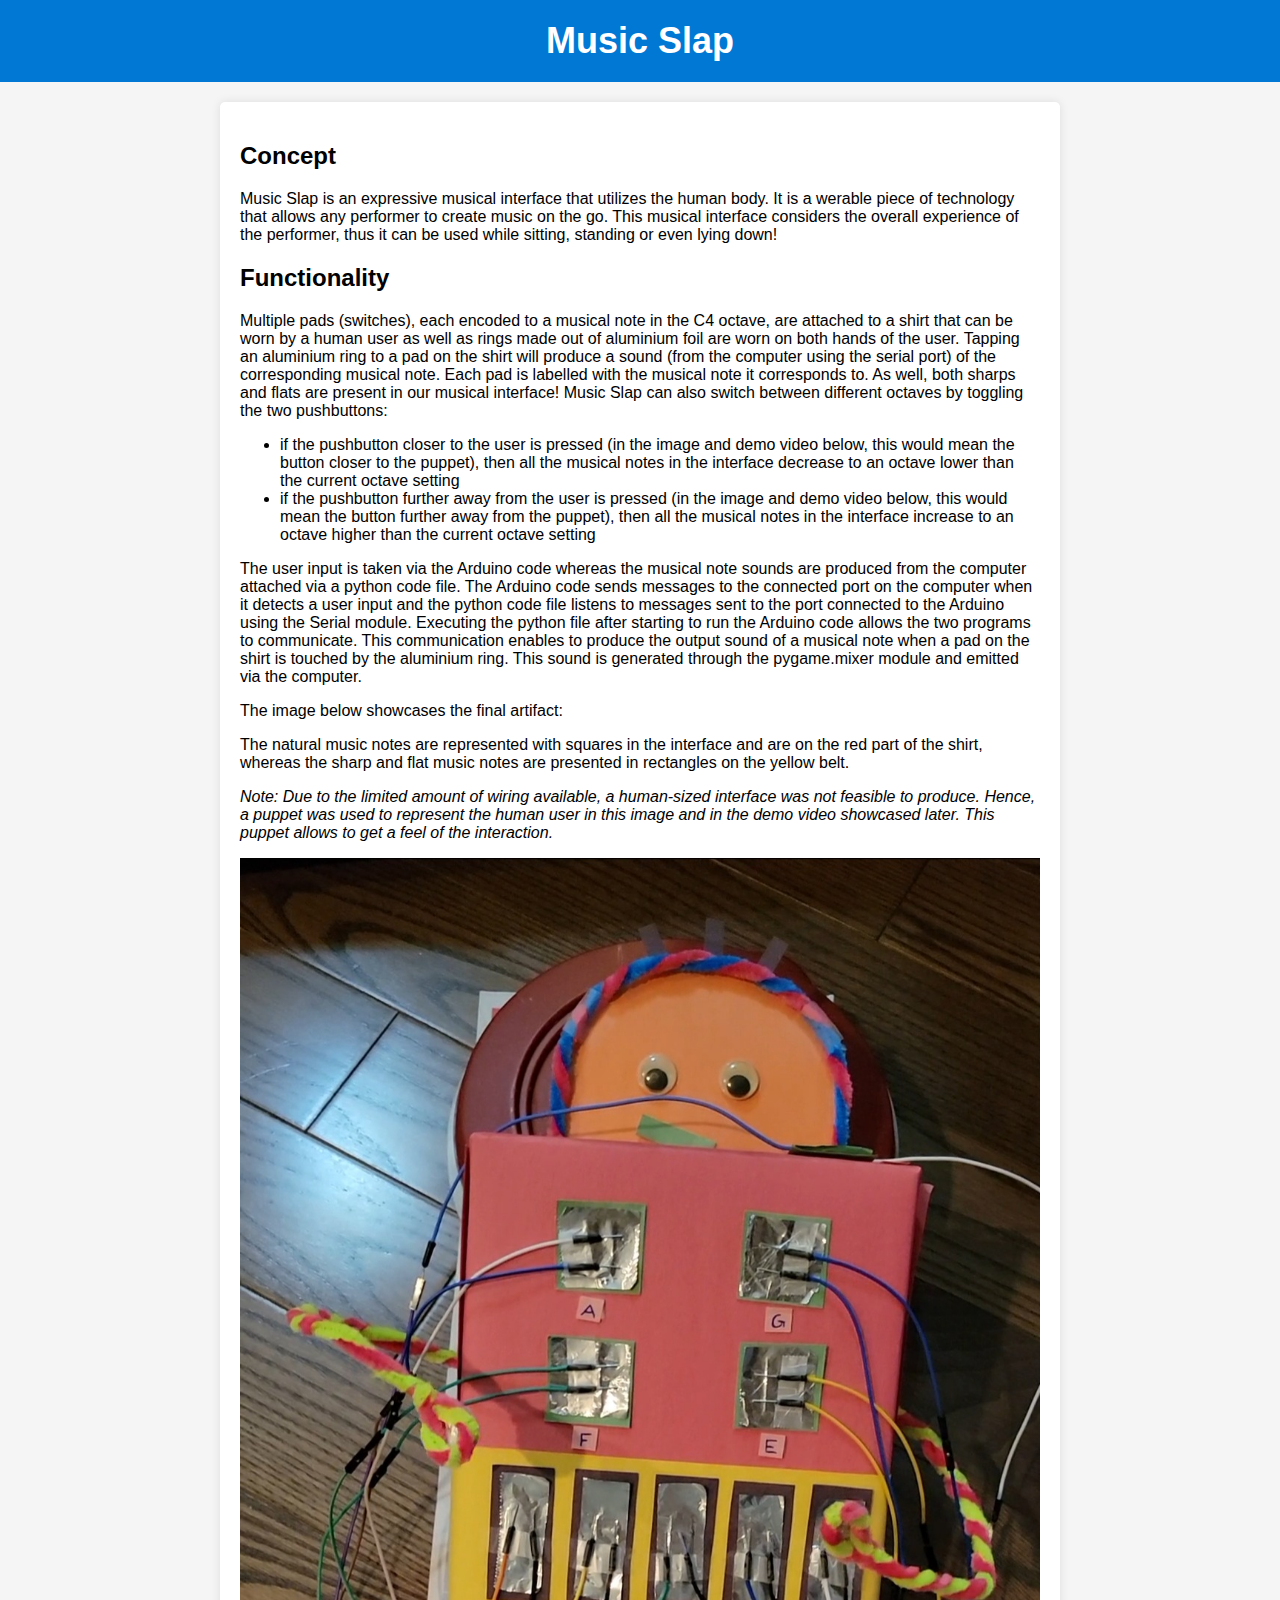
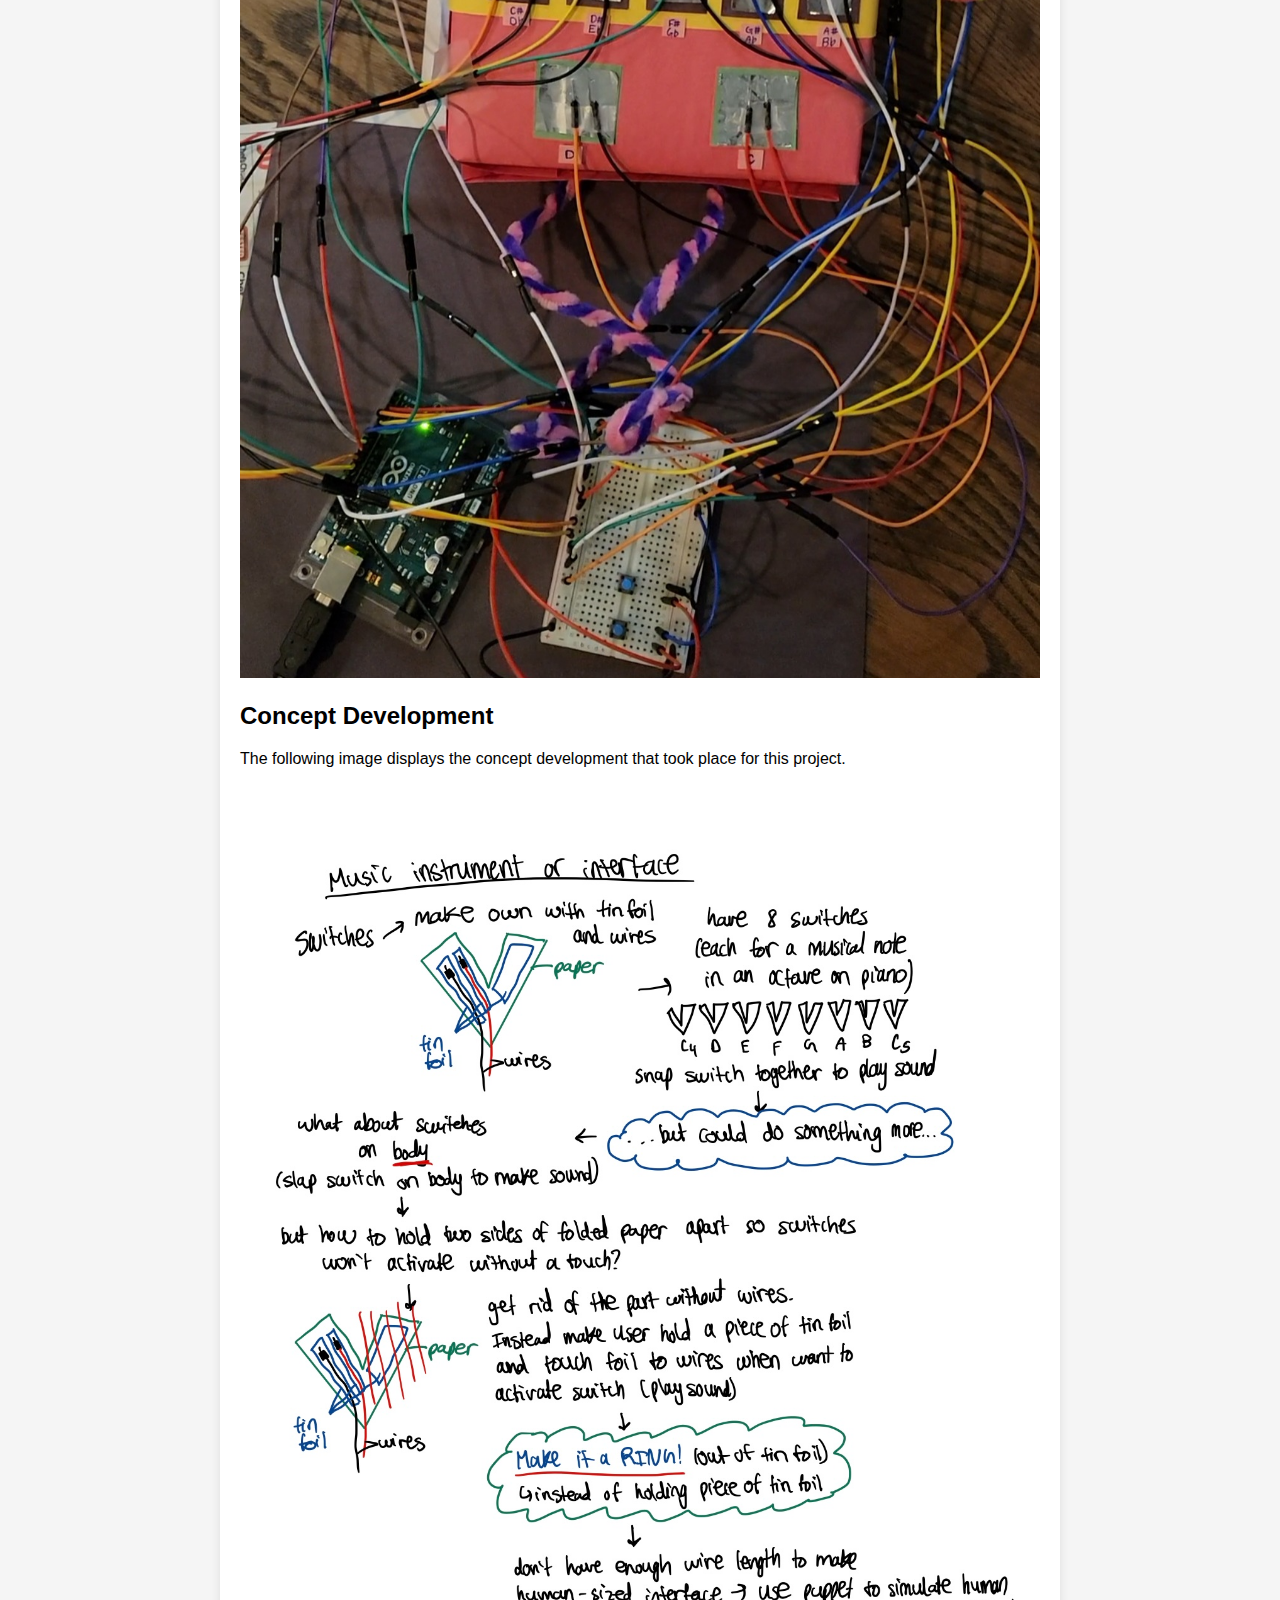
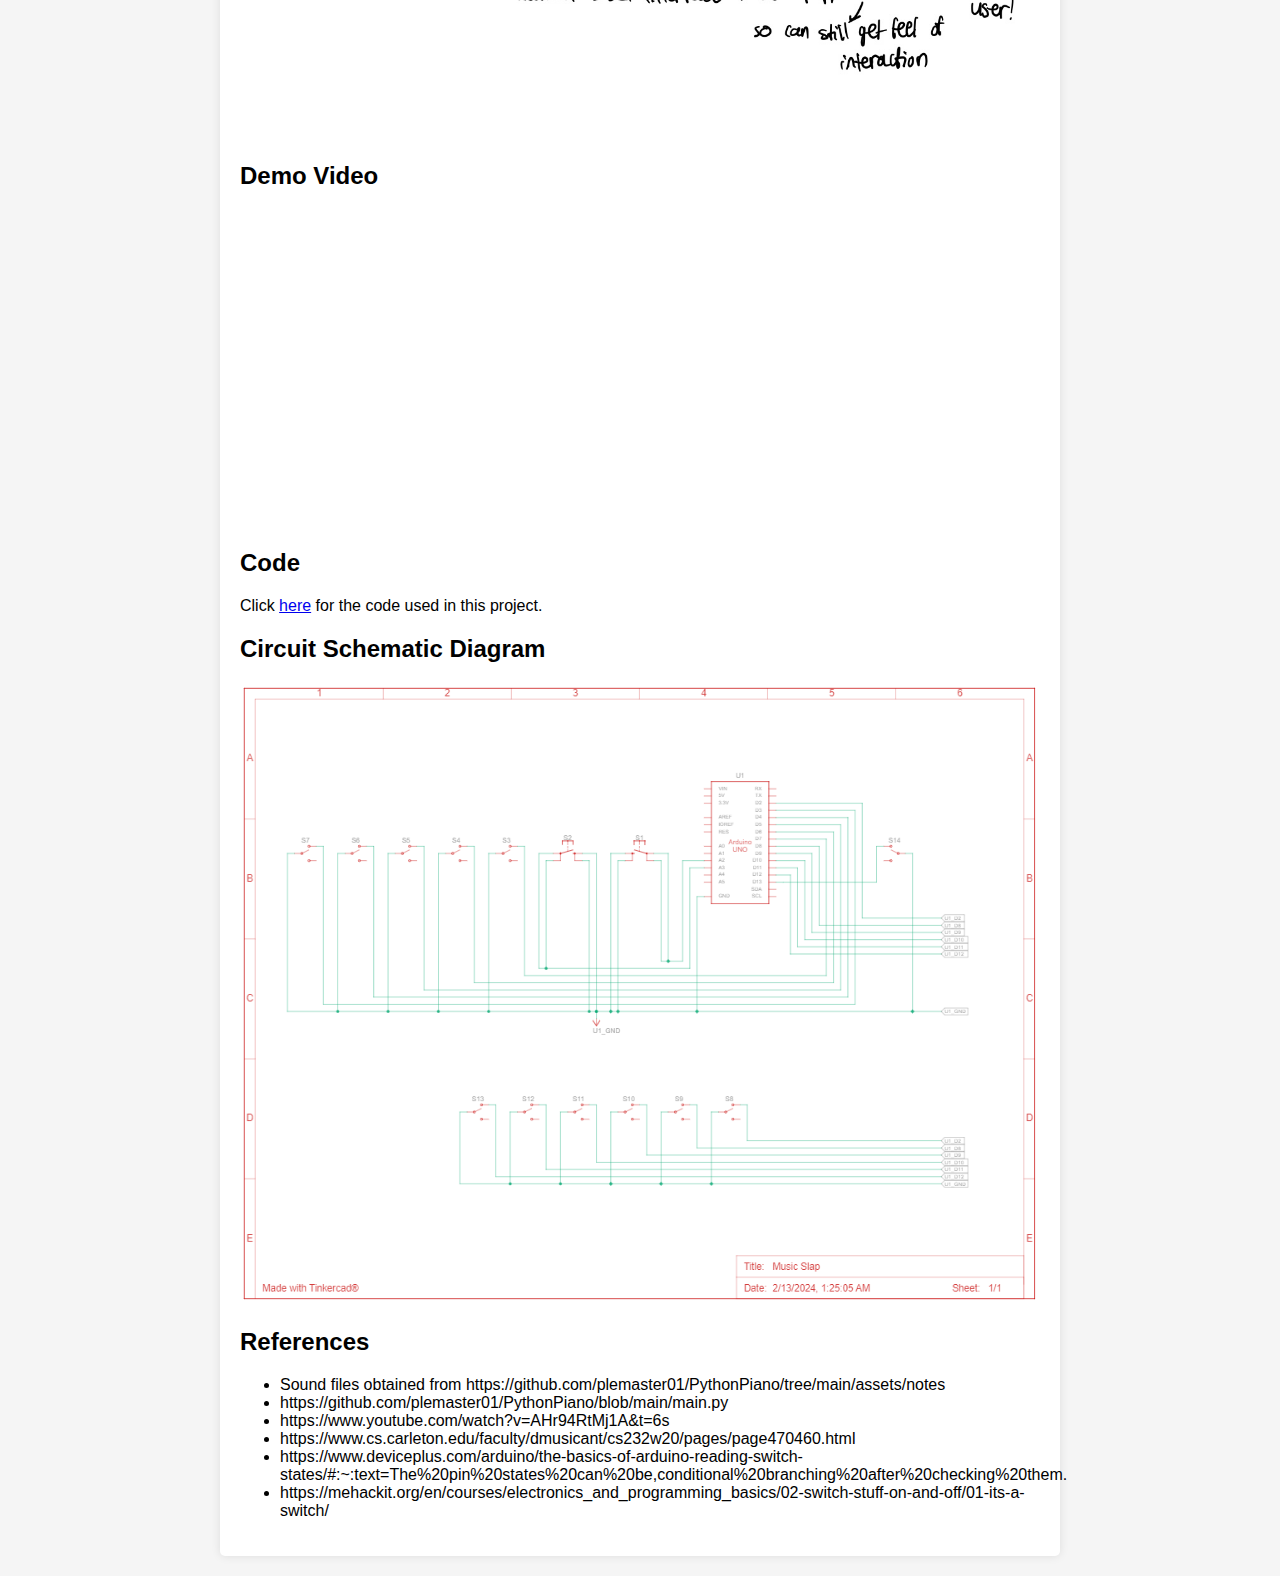
==== commit 7fbd2388: "Updated index.html" ====
--- a/A1/index.html
+++ b/A1/index.html
@@ -42,8 +42,7 @@
         <img src="ConceptDev.jpg" alt="Concept Development Image">
 
         <h2>Demo Video</h2>
-        <iframe width="720" height="640" src="https://youtu.be/ktUO6GlDO9E">
-        </iframe>
+        <iframe width="560" height="315" src="https://www.youtube.com/embed/ktUO6GlDO9E?si=45N9nZIQIb1z5RZT" title="YouTube video player" frameborder="0" allow="accelerometer; autoplay; clipboard-write; encrypted-media; gyroscope; picture-in-picture; web-share" allowfullscreen></iframe>
 
         <h2>Code</h2>
         <p>Click <a href="https://github.com/vemulapalli3/vemulapalli3.github.io/tree/main/A1/code" target="_blank">here</a> for the code used in this project.</p>
